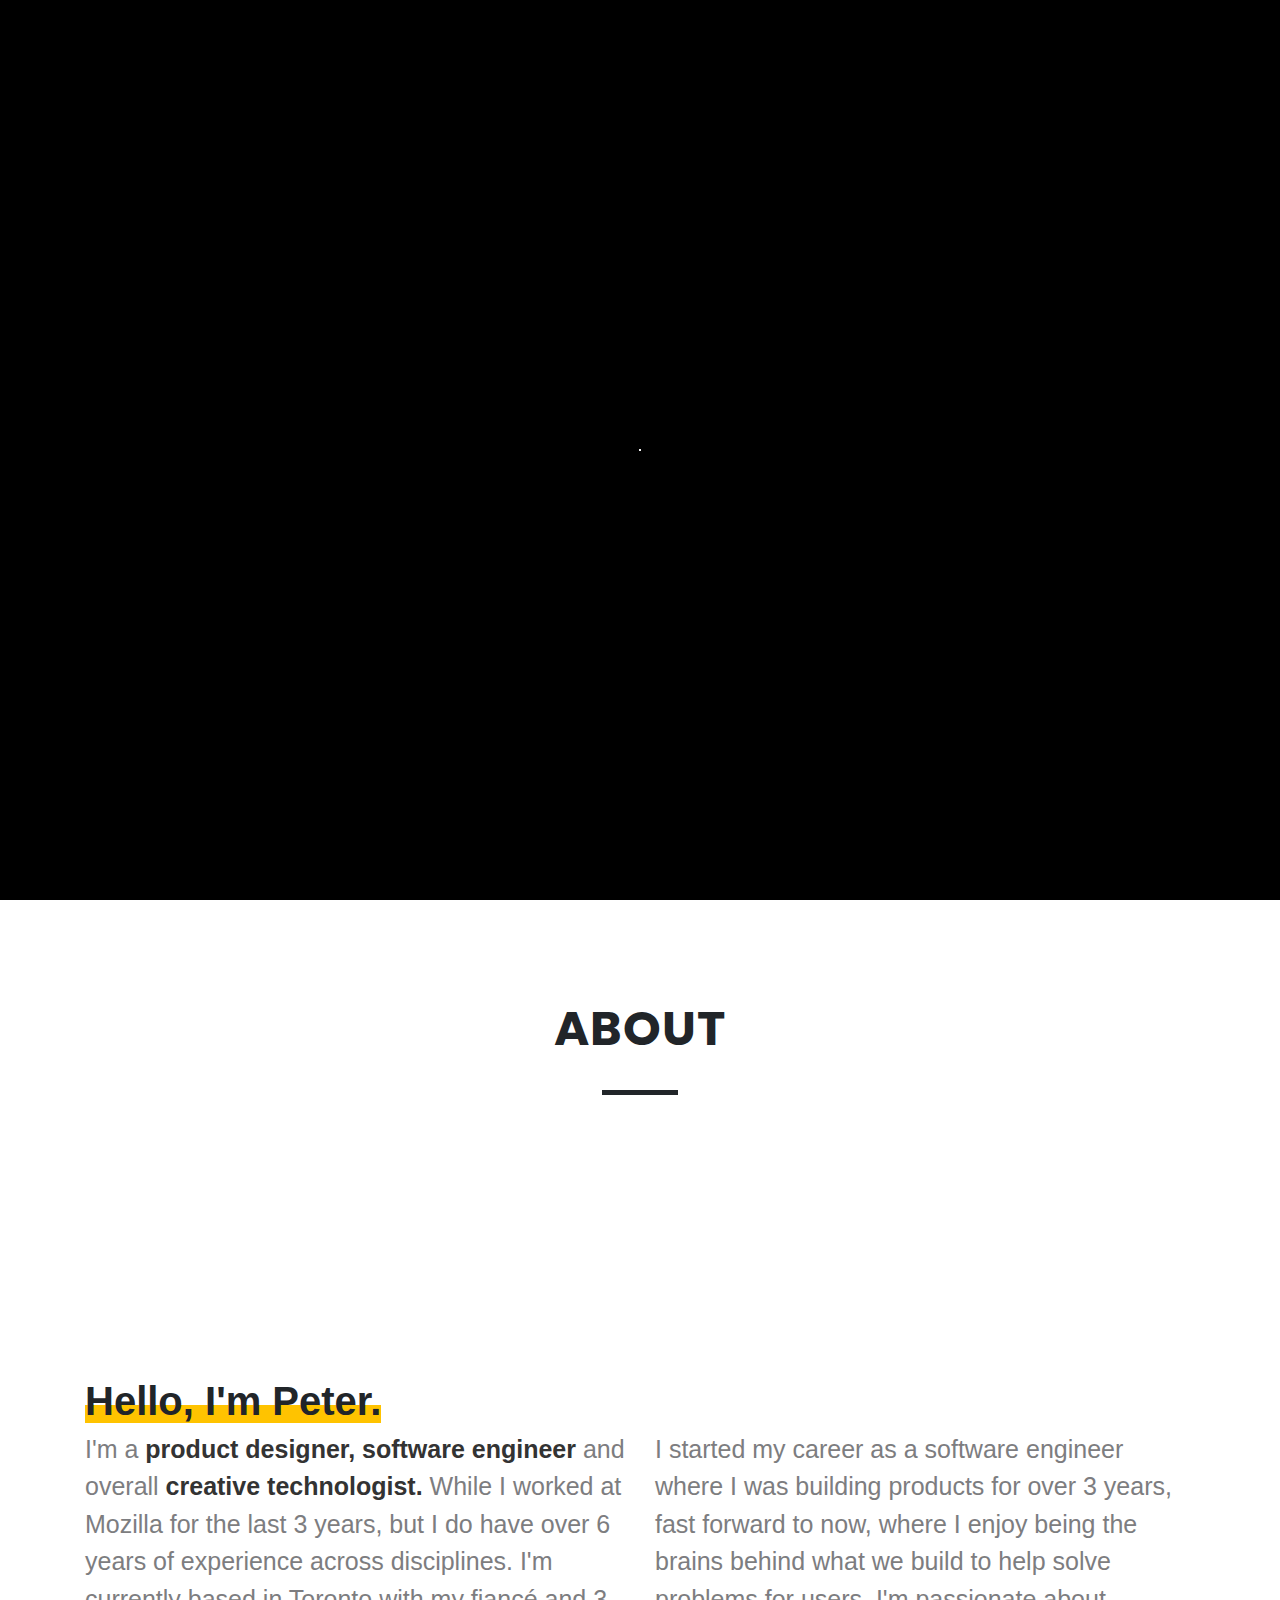
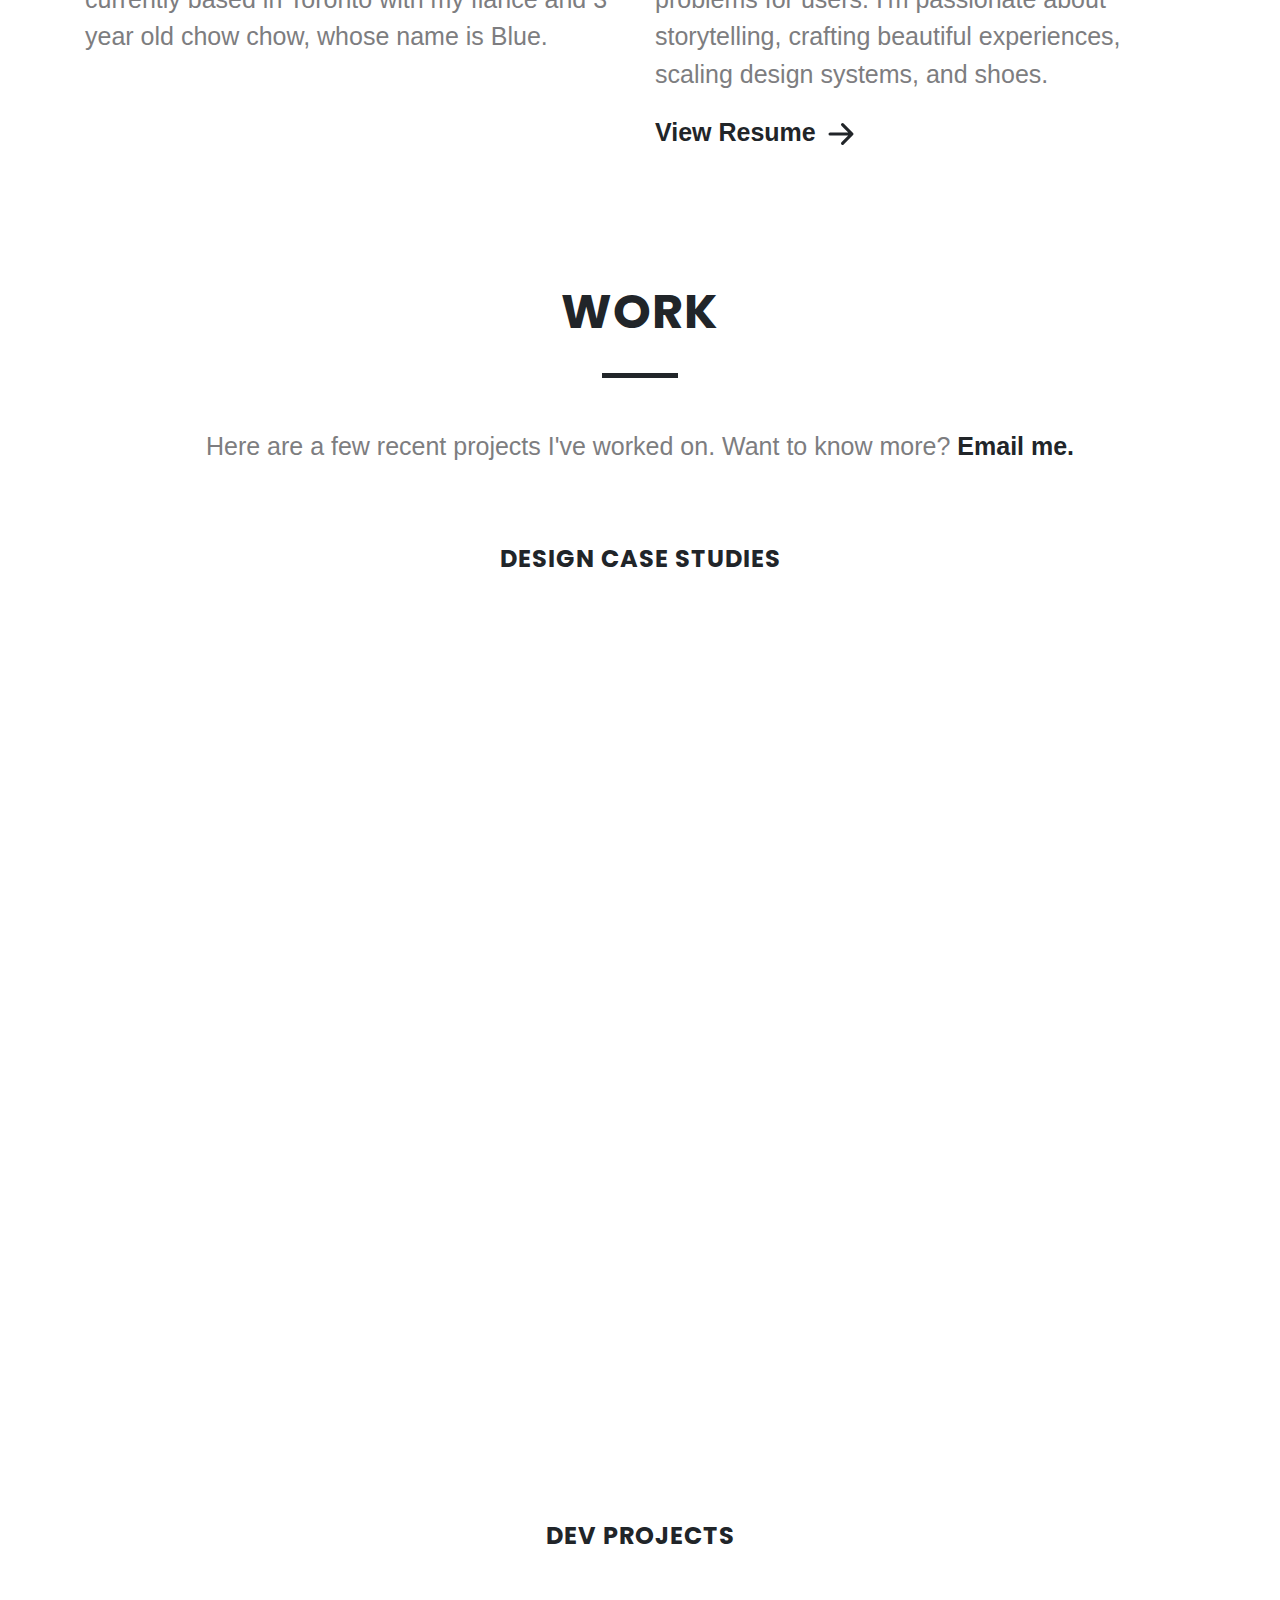
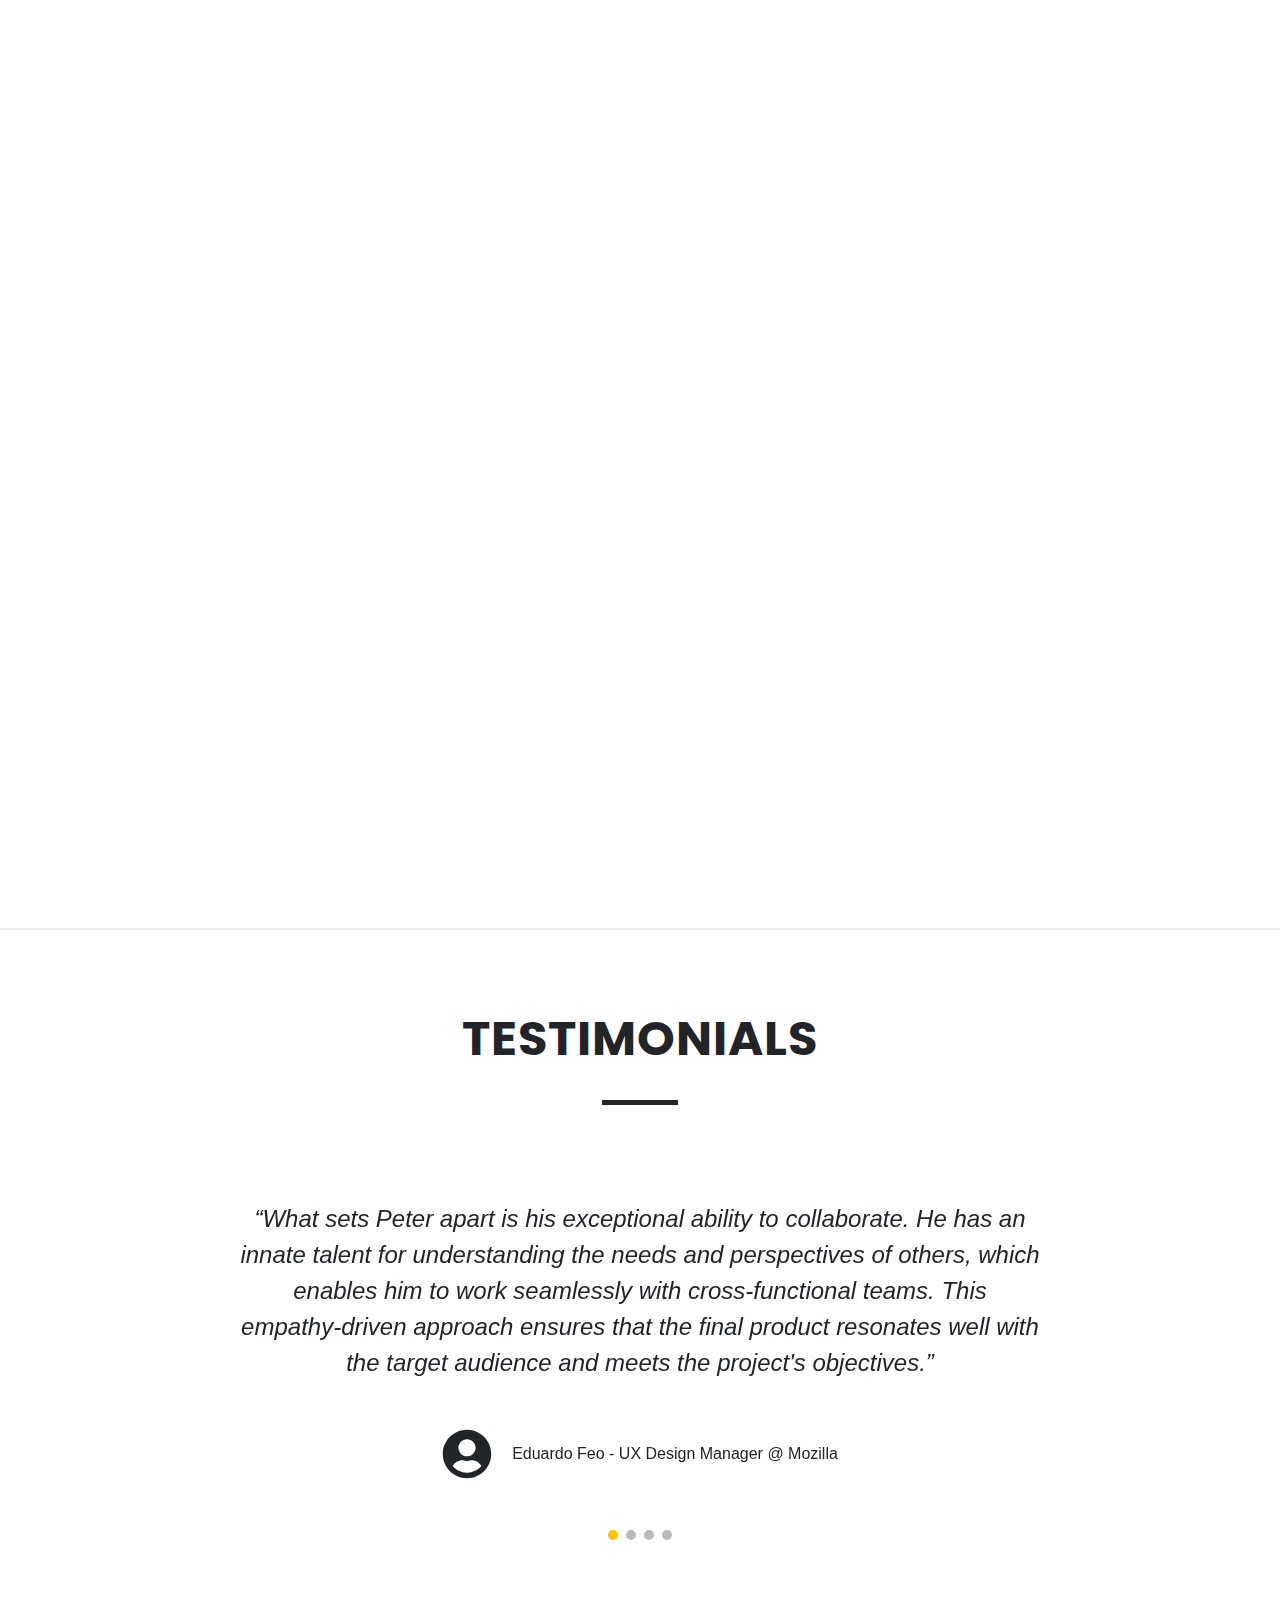
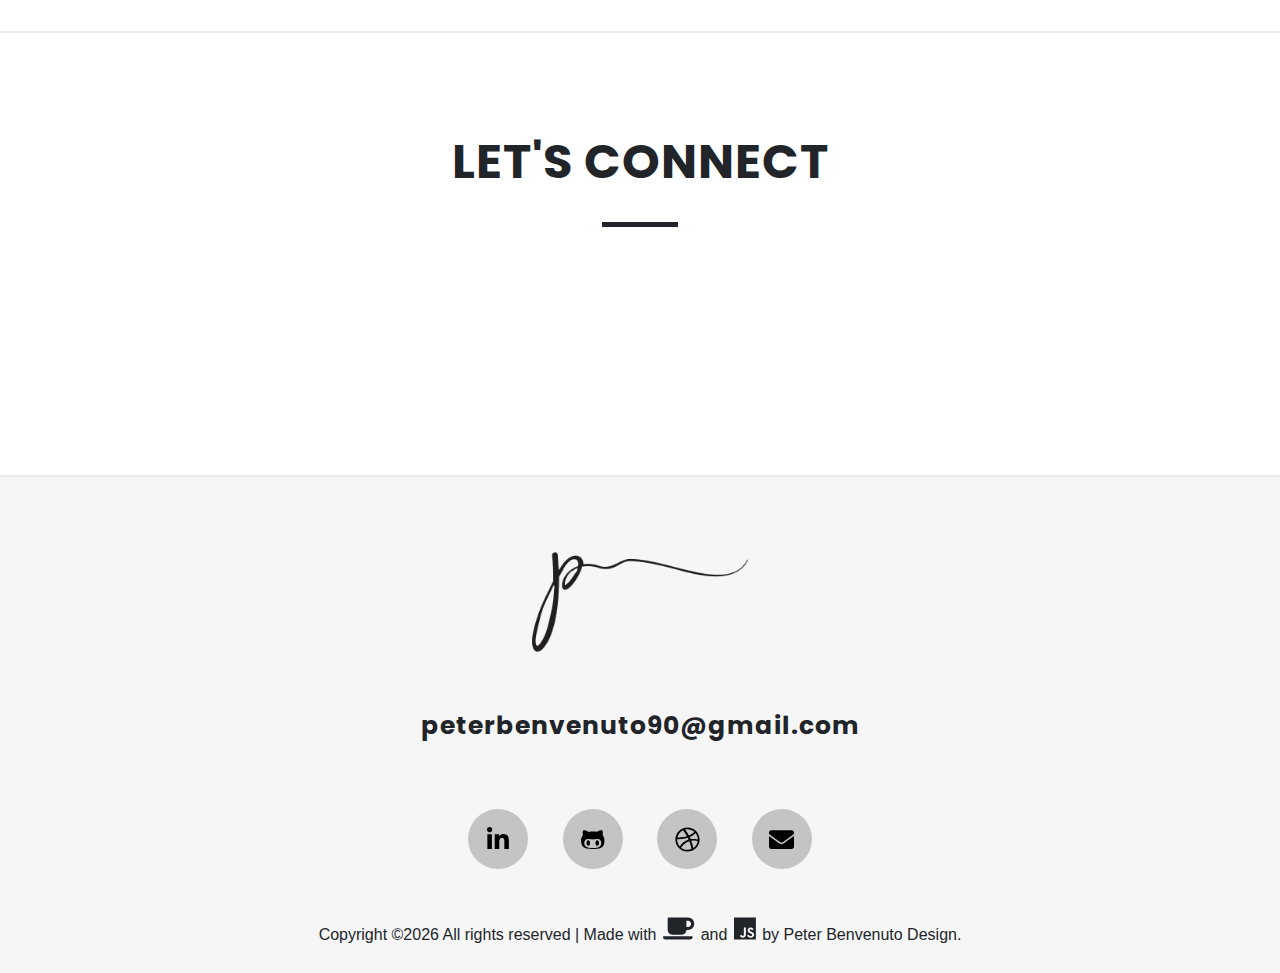
==== index.html @ b4eb8f06 "done" ====
<!DOCTYPE html>
<html lang="en">
	<head>
		<meta charset="UTF-8" />
		<meta name="viewport" content="width=device-width, initial-scale=1.0" />
		<title>Peter Benvenuto</title>
		<link rel="shortcut icon" type="image/png" href="/assets/images/icon-logo.png">
		<link rel="stylesheet" type="text/css" href="/assets/css/index.css" />
		<link rel="stylesheet" type="text/css" href="/assets/css/normalize.css" />
		<link rel="stylesheet" href="/assets/css/animate.min.css" />
		<link rel="stylesheet" href="/assets/css/bootstrap.min.css" />
		<link rel="stylesheet" href="/assets/css/aos.css" />
		<link rel="stylesheet" href="/assets/css/slick.css" />
		<link rel="stylesheet" href="/assets/css/owl.carousel.min.css" />
		<link rel="stylesheet" href="/assets/css/jquery.fancybox.min.css">
		<link href="https://fonts.googleapis.com/css?family=Poppins:300,400,700,900" rel="stylesheet">
		<link href="/assets/css/all.min.css">
	</head>
	<body>

		<div class="site-wrap">
			<header>
				<div
					class="wow fadeInRight"
					data-wow-duration="1s"
					data-wow-delay="2s"
					id="menu"
				>
					<div id="menu-bar" onclick="menuOnClick()">
						<div id="bar1" class="bar"></div>
						<div id="bar2" class="bar"></div>
						<div id="bar3" class="bar"></div>
					</div>
					<nav class="nav" id="nav">
						<ul id="menu-items" class="hidden">
							<li><a class="is-active" href="#main">HOME</a></li>
							<li><a href="#about-section">ABOUT</a></li>
							<li><a href="#work-section">WORK</a></li>
							<li><a href="#testimonials-section">TESTIMONIALS</a></li>
							<li><a href="#contact-section">CONTACT</a></li>
							<li>
								<div class="switch">
									<span class="btn-toggle"></span>
								</div>
							</li>
						</ul>
					</nav>
				</div>

				<div class="menu-bg" id="menu-bg"></div>
				<div class="flex" id="main">
				</div>
				<img
					class="wow fadeInLeft me2"
					data-wow-duration="1s"
					data-wow-delay="2s"
					src="./assets/images/Peter3-min.png"
					alt="portrait"
				/>
			</header>

			<section id="about-section" class="about">
				<h2 class="section-title upper">About</h2>
				<p class="underline">.</p>
				<span class="underline"></span>

				<div class="container">
					<div class="flexbox">
						<div class="icons" data-aos-duration="1000" data-aos-offset="100" data-aos="zoom-in">
							<img src="/assets/images/product-design.svg" alt="design icon" />
							<p class="icon-text">Product Design</p>
						</div>
						<div class="icons" data-aos-duration="1000" data-aos-offset="200" data-aos="zoom-in">
							<img src="/assets/images/user-experience.svg" alt="ux icon" />
							<p class="icon-text">UI Design</p>
						</div>
						<div class="icons" data-aos-duration="1000" data-aos-offset="300" data-aos="zoom-in">
							<img src="/assets/images/prototyping.svg" alt="proto icon" />
							<p class="icon-text">Prototyping</p>
						</div>
						<div class="icons" data-aos-duration="1000" data-aos-offset="400" data-aos="zoom-in">
							<img src="/assets/images/development.svg" alt="dev icon" />
							<p class="icon-text">Development</p>
						</div>
					</div>
				</div>

				<a href="#main" id="scroll" style="display: none;"><span></span></a>

				<div class="container">
					<div class="row">
						<div class="col-lg-6 col-md-12">
							<p class="intro-text"><span class="diff-text">Hello, I'm Peter.</span></br> I'm a <span class="bold">product designer, software engineer</span> and overall <span class="bold">creative technologist.</span> While I worked at Mozilla for the last 3 years, but I do have over 6 years of experience across disciplines. I'm currently based
								in Toronto with my fiancé and 3 year old chow chow, whose name is Blue.</p>
						</div> 
						<div class="col-lg-6 col-md-12">
								<p class="intro-text2">I started my career as a software engineer where I was building products for over 3 years, fast forward to now, where I enjoy being the brains behind what we build to help solve problems for users. I'm passionate about storytelling, crafting beautiful experiences, scaling design systems, and shoes. 
								</p>

								<a class="text-btn" href="/assets/images/Peter_Benvenuto-Resume.pdf" target="_blank">View Resume<svg width="2em" height="2em" viewBox="0 0 16 16" class="bi bi-arrow-right-short" fill="currentColor" xmlns="http://www.w3.org/2000/svg">
									<path fill-rule="evenodd" d="M4 8a.5.5 0 0 1 .5-.5h5.793L8.146 5.354a.5.5 0 1 1 .708-.708l3 3a.5.5 0 0 1 0 .708l-3 3a.5.5 0 0 1-.708-.708L10.293 8.5H4.5A.5.5 0 0 1 4 8z"/>
									</svg>
								</a>
							<br/><br/>
						</div>
					</div>
				</div>
			</section>

			<section id="work-section" class="work">
				<h2 class="section-title upper">Work</h2>
				<p class="underline">.</p>
				<p class="sub-header">Here are a few recent projects I've worked on. Want to know more? <a class="text-btn" href="mailto:peterbenvenuto90@gmail.com" target="_top">Email me.</a></p>
				
				<div>
					<h4 class="work-sub">DESIGN CASE STUDIES</h4>
				</div>
				<div class="container">
					<div class="row">

						<div class="col-lg-6 col-md-6 col-sm-12" data-aos="fade-right" data-aos-offset="100">
							<div class="boxy">
								<img src="/assets/images/moz-teaser-1-min.png">
								<div class="box-content">
									<h3 class="name">Mozilla VPN</h3>
									<span class="post">Case Study: Making Server Selection Easy</span>
									<div class="grid-container">				
										<div class="grid-child">
										<a href="mozilla-server-selection.html" class="solidReveal"><span>Learn More </span></a>
										</div>
									</div>		
								</div>
							</div>
						</div>

						<div class="col-lg-6 col-md-6 col-sm-12" data-aos="fade-left" data-aos-offset="100">
							<div class="boxy">
								<img src="/assets/images/moz-teaser-2-min.png">
								<div class="box-content">
									<h3 class="name">Mozilla VPN</h3>
									<span class="post">Case Study: Improving the Conversion Funnel</span>
									<div class="grid-container">				
										<div class="grid-child">
										<a href="mozilla-conversion-funnel.html" class="solidReveal"><span>Learn More </span></a>
										</div>
									</div>		
								</div>
							</div>
						</div>
						
					</div>

					<div class="row">
						<div class="col-lg-6 col-md-6 col-sm-12" data-aos="fade-right" data-aos-offset="100">
							<div class="boxy">
								<img src="/assets/images/moz-teaser-3-min.png">
								<div class="box-content">
									<h3 class="name">Mozilla</h3>
									<span class="post">Case Study: Nebula Design System</span>
									<div class="grid-container">				
										<div class="grid-child">
										<a href="nebula.html" class="solidReveal"><span>Learn More </span></a>
										</div>
									</div>		
								</div>
							</div>
						</div>
					</div>

				</div>

				<div>
					<h4 class="work-sub upper">Dev Projects</h4>
				</div>
				<div class="container">
					<div class="row">
						<div class="col-lg-6 col-md-6 col-sm-12" data-aos="fade-right" data-aos-offset="100">
							<div class="boxy">
								<img src="/assets/images/apart-mockup.png" alt="mockup">
								<div class="box-content">
									<h3 class="name">Apart Inc.</h3>
									<span class="post">Designed and developed a content marketing website for a client</span>
									<div class="grid-container">									
										<div class="grid-child">
										<a href="https://apart.netlify.app/" target="_blank" class="solidReveal"><span>Live Site </span></a>
										</div>
									</div>
								</div>
							</div>
						</div>
						<div class="col-lg-6 col-md-6 col-sm-12" data-aos="fade-left" data-aos-offset="100">
							<div class="boxy">
								<img src="/assets/images/sweet-demesa.png" alt="mockup">
								<div class="box-content">
									<h3 class="name">Sweet De Mesa</h3>
									<span class="post">Designed and developed a small business website for a client</span>
									<div class="grid-container">				
										<div class="grid-child">
										<a href="https://www.sweetdemesa.com/" target="_blank" class="solidReveal"><span>Live Site </span></a>
										</div>
									</div>								
								</div>
							</div>
						</div>
						<div class="col-lg-6 col-md-6 col-sm-12" data-aos="fade-right" data-aos-offset="200">
							<div class="boxy">
								<img src="/assets/images/joey-portfolio-min.png" alt="mockup">
								<div class="box-content">
									<h3 class="name">Portfolio Site</h3>
									<span class="post">Designed and developed a portfolio website for a client</span>
									<div class="grid-container">				
										<div class="grid-child">
										<a href="https://joseppbenvenuto.netlify.app/" target="_blank" class="solidReveal"><span>Live Site </span></a>
										</div>
									</div>								
								</div>
							</div>
						</div>
					</div>
				</div>

			</section>

			<section id="testimonials-section" class="testimonials" class="parallax-window" data-parallax="scroll" data-image-src="assets/images/marble.png">
				<h2 class="section-title upper">Testimonials</h2>
				<p class="underline">.</p>
				<div class="container">
				<div class="slide-one-item home-slider owl-carousel">
					<div>
						<div class="testimonial">
						
						<blockquote class="mb-5">
							<p>&ldquo;What sets Peter apart is his exceptional ability to collaborate. He has an innate talent for understanding the needs and perspectives of others, which enables him to work seamlessly with cross-functional teams. This empathy-driven approach ensures that the final product resonates well with the target audience and meets the project's objectives.&rdquo;</p>
						</blockquote>
			
						<figure class="mb-4 d-flex align-items-center justify-content-center">
							<div>
								<i class="fas fa-user-circle"></i>
							</div>
							<p>Eduardo Feo - UX Design Manager @ Mozilla</p>
						</figure>
						</div>
					</div>
					<div>
						<div class="testimonial">
			
						<blockquote class="mb-5">
							<p>&ldquo;Peter initiated and led development of Nebula, a style guide that started with the VPN client and grew to include other major Mozilla products. Our team is highly distributed and this style guide accelerated front-end engineering by consolidating design assets and documentation into a single place.&rdquo;</p>
						</blockquote>
						<figure class="mb-4 d-flex align-items-center justify-content-center">
							<div>
								<i class="fas fa-user-circle"></i>
							</div>
							<p>Lesley Norton - Tech Lead @ Mozilla</p>
						</figure>
						
						</div>
					</div>
			
					<div>
						<div class="testimonial">
			
						<blockquote class="mb-5">
							<p>&ldquo;I can speak first hand to Peter's talent and his positive contributions to any organization he is part of. He is a highly skilled designer helping simplify the complex for customers in easy to use and intuitive designs.&rdquo;</p>
						</blockquote>
						<figure class="mb-4 d-flex align-items-center justify-content-center">
							<div>
								<i class="fas fa-user-circle"></i>
							</div>
							<p>Sally Richardson - Director of PM @ Mozilla</p>
						</figure>
			
						
						</div>
					</div>
			
					<div>
						<div class="testimonial">
			
						<blockquote class="mb-5">
							<p>&ldquo;So grateful and always will be on Team Peter. 👏 Your continual drive for the user and self initiative is beyond compare. I learned a lot from you on how to deeply collaborate and support your team. Thanks for always stepping up to tackle anything.&rdquo;</p>
						</blockquote>
						<figure class="mb-4 d-flex align-items-center justify-content-center">
							<div>
								<i class="fas fa-user-circle"></i>
							</div>
							<p>Diana Horn - Design Manager @ Mozilla</p>
						</figure>
			
						</div>
					</div>
			
					</div>
				
			</section>

			<section id="contact-section" class="contact">
				<h2 class="section-title upper">Let's Connect</h2>
				<p class="underline">.</p>

				<div class="wow fadeInUp" data-wow-duration="1s">
					<a data-fancybox data-src="#hidden-content-2" href="javascript:;" class="modal-btn">Say Hello
						<i class="fas fa-envelope-open-text"></i>
					</a>
				</div>
				
				<div style="display: none;" id="hidden-content-2">
					<div class="container">
						<div class="row">
							<div class="col-md-12 col-md-offset-2 m-auto">
								<h2 class="form-title">Contact Me</h2>
								<div class="contact-form">
									<form name="contact" method="POST" data-netlify="true">
										<div class="form-row">
										<div class="form-group col-md-6">
											<label for="name">Name</label>
											<input type="name" name="name" class="form-control" id="name" required>
										</div>
										<div class="form-group col-md-6">
											<label for="email">Email</label>
											<input type="email" name="email" class="form-control" id="email" required>
										</div>
										</div>
										<div class="form-group">
										<label for="inputAddress">Subject</label>
										<input type="subject" name="subject" class="form-control" id="subject" placeholder="" required>
										</div>
										<div class="form-group">
											<label for="message">Message</label>
											<textarea class="form-control" name="message" id="message" rows="10" placeholder="Say hi..." required></textarea>
										</div>
										<button class="form-btn" type="submit">
											<svg version="1.1" class="send-icn" xmlns="http://www.w3.org/2000/svg" xmlns:xlink="http://www.w3.org/1999/xlink" x="0px" y="0px" width="100px" height="36px" viewBox="0 0 100 36" enable-background="new 0 0 100 36" xml:space="preserve">
											<path d="M100,0L100,0 M23.8,7.1L100,0L40.9,36l-4.7-7.5L22,34.8l-4-11L0,30.5L16.4,8.7l5.4,15L23,7L23.8,7.1z M16.8,20.4l-1.5-4.3
										l-5.1,6.7L16.8,20.4z M34.4,25.4l-8.1-13.1L25,29.6L34.4,25.4z M35.2,13.2l8.1,13.1L70,9.9L35.2,13.2z" />
											</svg>
										</button>
									</form>
								</div>
							</div>
						</div>
					</div>
				</div>
			</section>

			<footer id="footer-section" class="footer">
				<img class="logo" src="/assets/images/p-logo.png" alt="logo"> </br>
				
				<a class="text-btn foot" href="mailto:peterbenvenuto90@gmail.com" target="_top">peterbenvenuto90@gmail.com</a>
				  <div class="wrap">
					<a href="https://www.linkedin.com/in/peter-benvenuto/" target="_blank" class="hover-fx"><i class="fab fa-linkedin-in"></i></a>
					<a href="https://github.com/PeterBen90" target="_blank" class="hover-fx"><i class="fab fa-github-alt"></i></a>
					<a href="https://dribbble.com/PeterBen90" target="_blank" class="hover-fx"><i class="fab fa-dribbble"></i></a>
					<a href="mailto:peterbenvenuto90@gmail.com" target="_top" class="hover-fx"><i class="fas fa-envelope"></i></a>
				  </div>

				  <div class="copyright">
					Copyright &copy;<script>document.write(new Date().getFullYear());</script> All rights reserved | Made with <i class="fas fa-coffee"></i> and <i class="fab fa-js"></i> by Peter Benvenuto Design.
				  </div>
				  
			</footer>
		</div>
	
	  

		<script src="/assets/js/jquery-1.12.4.min.js"></script>
		<script src="/assets/js/bootstrap.min.js"></script>
		<script src="/assets/js/wow.min.js"></script>
		<script src="/assets/js/aos.js"></script>
		<script src="/assets/js/slick.min.js"></script>
		<script src="/assets/js/owl.carousel.min.js"></script>
		<script src="/assets/js/parallax.min.js"></script>
		<script src="/assets/js/jquery.fancybox.min.js"></script>
		<script src="/assets/js/all.min.js"></script>

		<script type="text/javascript" src="./assets/js/index.js"></script>
		<script>
			new WOW().init();
		</script>
	</body>
</html>
---- assets/css/index.css ----
* {
	box-sizing: border-box;
}

:root {
	--contrast: #000000;
	--bgColor: #f6f6f6;
	--fontColor: #000000;
}

html,
body {
	padding: 0;
	margin: 0;
	overflow-x: hidden !important;
	transition: background-color 0.5s;
	transition: background-image 0.5s;
}

#main {
	min-height: 100vh; /* Fallback for browsers that do not support Custom Properties */
	min-height: calc(var(--vh, 1vh) * 100);
	/* background-color: var(--bgColor); */
	border-bottom: solid 2px #eaeaea;
	font-family: 'Poppins', sans-serif !important;
	font-weight: 900 !important;
	transition: background-color 0.5s;
	transition: background-image 0.5s;
}

.switch {
	display: flex;
	border-radius: 50px;
	width: 3rem;
	padding: 0.3rem;
	background-color: rgba(255, 255, 255, 0.397);
	transition: background-color 0.2s;
	cursor: pointer;
	z-index: 9999999;
	float: right;
}

.btn-toggle {
	width: 20px;
	height: 20px;
	border-radius: 20px;
	background-color: white;
	transition: transform 0.1s;
}

/* Dark Theme */

.dark-theme #main {
	/* background-color: #ffc300 !important; */
	/* border-bottom: 2px solid #dcdcdc; */
	background-image: url('/assets/images/marble.png') !important;
	background-position: center;
	background-repeat: no-repeat;
	background-size: cover;
	transition: background-image 0.5s;
	transition: background-color 0.5s;
}

.dark-theme footer {
	/* background-color: #ffc300 !important; */
	background-image: url('/assets/images/marble.png') !important;
	background-position: center;
	background-repeat: no-repeat;
	background-size: cover;
	transition: background-image 0.5s;
	transition: background-color 0.5s;
}

.dark-theme .switch {
	background-color: #ffc300;
}

.dark-theme .btn-toggle {
	transform: translateX(17px);
}

.flex {
	display: flex;
	justify-content: center;
	align-items: center;
	font-family: 'Poppins', sans-serif;
	font-weight: 900 !important;
}

.box {
	padding: 0px 10px;
	font-size: 60px;
	font-weight: 900 !important;
	font-family: 'Poppins', sans-serif;
	color: var(--fontColor);
}

.animate-slideup {
	margin-right: 16px;
	transform: translateY(200px) rotate(15deg);
	-webkit-transform: translateY(200px) rotate(15deg);
	-moz-transform: translateY(200px) rotate(15deg);
	animation: slideup 1000ms cubic-bezier(0.65, 0, 0.35, 1) 1 forwards;
	transform-origin: top center;
	font-family: 'Poppins', sans-serif !important;
	font-weight: bold;
}

@keyframes slideup {
	0% {
		transform: translateY(200px) rotate(20deg);
		-webkit-transform: translateY(200px) rotate(20deg);
		-moz-transform: translateY(200px) rotate(20deg);
	}
	100% {
		transform: translateY(0px) rotate(0deg);
		-webkit-transform: translateY(0px) rotate(0deg);
		-moz-transform: translateY(0px) rotate(0deg);
	}
}

.fs {
	height: 12px;
	width: 12px;
	background-color: #ffc300;
	margin-left: -16px;
	margin-top: 28px;
	opacity: 0;
	animation: rotate-fs 1800ms cubic-bezier(0.5, 1, 0.89, 1) forwards;
	transform-origin: center;
}

@keyframes rotate-fs {
	0% {
		transform: rotate(0deg) scale(0);
		-webkit-transform: rotate(0deg) scale(0);
		-moz-transform: rotate(0deg) scale(0);
		opacity: 0;
	}
	30% {
		opacity: 1;
		transform: rotate(0deg) scale(1);
		-webkit-transform: rotate(0deg) scale(1);
		-moz-transform: rotate(0deg) scale(1);
	}
	100% {
		transform: rotate(720deg);
		-webkit-transform: rotate(720deg);
		-moz-transform: rotate(720deg);
		opacity: 1;
	}
}

.curtain {
	position: fixed;
	background-color: var(--contrast);
	width: 100vw;
	min-height: 100vh;
	top: 0px;
	left: 0px;
}

.progressBar {
	height: 2px;
	width: 2px;
	background-color: var(--bgColor);
}

.progressGrow-animation {
	animation: grow 2000ms cubic-bezier(0.65, 0, 0.35, 1) 1 forwards;
}

@keyframes grow {
	0% {
		width: 0px;
	}
	50% {
		width: calc(100vw);
		height: 2px;
	}
	100% {
		width: calc(100vw);
		height: calc(100vh);
	}
}

@media (max-width: 800px) {
	.flex {
		flex-wrap: wrap;
	}
	.animate {
		margin-right: 4px;
	}
	.fs {
		height: 12px;
		width: 12px;
		margin-top: 30px;
	}
}

@media (max-width: 520px) {
	.box {
		font-size: 40px;
	}
	.main {
		border: 5px solid #fc3c3c;
	}
	.animate-slideup {
		margin-right: 6px;
	}
	.fs {
		height: 8px;
		width: 8px;
		margin-left: -4px;
		margin-top: 20px;
	}
}

/* Menu */

body {
	background-color: #ffffff;
}

#menu {
	z-index: 5;
}

#menu-bar {
	width: 45px;
	height: 40px;
	margin: 30px 20px 0 115px;
	cursor: pointer;
}

.bar {
	height: 5px;
	width: 100%;
	background-color: #000000;
	display: block;
	border-radius: 5px;
	transition: 0.3s ease;
}

#bar1 {
	transform: translateY(-4px);
}

#bar3 {
	transform: translateY(4px);
}

.nav {
	transition: 0.3s ease;
	display: none;
}

.nav li {
	list-style: none;
	padding: 10px 0;
	text-align: right;
}

.nav li a {
	color: white;
	font-size: 16px;
	text-decoration: none;
	font-family: 'Poppins';
}

.nav li a:hover {
	color: #ffc300;
	transition: all 0.8s;
}

.is-active {
	color: #ffc300 !important;
	transition: all 0.8s;
}

.menu-bg,
#menu {
	top: 0;
	right: 0;
	position: fixed;
}

.menu-bg {
	z-index: 1;
	width: 0;
	height: 0;
	margin: 30px 0 20px 20px;
	background: radial-gradient(circle, rgba(0, 0, 0, 0.9), rgba(0, 0, 0, 0.9));
	border-radius: 50%;
	transition: 0.3s ease;
	transform: translate(60%, -26%);
	-webkit-transform: translate(60%, -26%);
	-moz-transform: translate(60%, -26%);
	box-shadow: 0 8px 12px 0 rgba(0, 0, 0, 0.4), 0 6px 20px 0 rgba(0, 0, 0, 0.4);
}

.change {
	display: block;
}

.change .bar {
	background-color: white;
}

.change #bar1 {
	transform: translateY(4px) rotateZ(-45deg);
}

.change #bar2 {
	opacity: 0;
}

.change #bar3 {
	transform: translateY(-6px) rotateZ(45deg);
}

.change-bg {
	width: 520px;
	height: 460px;
	transform: translate(60%, -26%);
	-webkit-transform: translate(60%, -26%);
	-moz-transform: translate(60%, -26%);
}

/* Additional Styles */

.logo {
	height: 90px;
	margin-bottom: -80px;
	width: auto;
	position: relative;
	bottom: 5px;
}

.about {
	text-align: center;
	height: 100%;
	width: 100%;
	margin-top: 100px;
}

.work,
.contact,
.testimonials,
.contact2 {
	text-align: center;
	height: 100%;
	width: 100%;
	margin-top: 100px;
	margin-bottom: 100px;
}

.testimonials {
	/* background-image: url("/assets/images/bg2-img.png");
	background-position: center;
	background-repeat: no-repeat;
	background-size: cover; */
	padding-top: 80px;
	padding-bottom: 80px;
	border-top: solid 2px #eaeaea;
	border-bottom: solid 2px #eaeaea;
}

.me2 {
	width: 500px;
	height: auto;
	position: absolute;
	bottom: 2px;
}

.curtain {
	z-index: 100000000;
}

.animate-slideup {
	z-index: 3;
}

.hidden {
	display: none;
}

.form-btn {
	float: right;
}

.section-title {
	font-weight: bold;
	font-size: 3rem;
	letter-spacing: 1px;
	font-family: 'Poppins', sans-serif !important;
	font-weight: 700 !important;
}

.flexbox {
	display: flex;
	margin-top: 50px;
	margin-bottom: 30px;
	text-align: center;
}

.flexbox div {
	flex: 1;
	margin: 8px;
}

.flexbox div img {
	width: 100%;
	height: 100px;
	width: auto;
}

.icon-text {
	font-weight: 600;
	letter-spacing: 2px;
}

.container {
	text-align: left;
}

.diff-text {
	font-weight: bold;
	font-size: 40px;
	background: linear-gradient(to top, #ffc300 40%, transparent 40%);
	color: #212529;
}

.intro-text,
.intro-text2 {
	font-size: 25px;
}

.intro-text2 {
	margin-top: 60px;
	color: #7d7d80;
}

.intro-text {
	color: #7d7d80;
}

.footer h3 {
	text-align: center;
	height: 30vh;
}

.text-btn {
	font-size: 25px;
	font-weight: bold;
	text-decoration: none;
	color: rgb(33, 37, 41);
	background-image: linear-gradient(to top, #ffc300 40%, transparent 40%);
	background-repeat: no-repeat;
	background-size: 0 100%;
	transition: background-size 0.4s ease;
}

.text-btn:hover {
	background-size: 100% 100%;
	color: #000000;
	text-decoration: none;
}

.sub-header {
	font-size: 25px;
	margin-top: 50px;
	margin-bottom: 50px;
	margin-left: 20px;
	margin-right: 20px;
	color: #7d7d80;
}

.resume {
	float: right;
}

/* effects */

.boxy:before {
	content: '';
	position: absolute;
	top: 0;
	left: 0;
	width: 100%;
	height: 100%;
	background-color: rgba(0, 0, 0, 0.9);
	opacity: 0;
	transition: all 0.5s ease 0s;
}
.boxy:hover:before {
	opacity: 1;
}
.boxy {
	text-align: center;
	position: relative;
	overflow: hidden;
	color: #fff;
	margin-top: 30px;
	border-radius: 4px;
}
.boxy:after {
	content: '';
	position: absolute;
	height: 100%;
	width: 100%;
	left: 170%;
	top: 0;
	transform: skewX(45deg);
	transition: all 1s ease 0s;
	background-color: rgba(255, 255, 255, 0.3);
	z-index: 1;
}
.boxy:hover:after {
	left: -170%;
	top: 0;
}
.boxy img {
	width: 100%;
	height: auto;
}
.boxy .box-content {
	position: absolute;
	bottom: -100%;
	left: 0;
	width: 100%;
	transition: all 0.5s ease 0s;
}
.boxy:hover .box-content {
	bottom: 35%;
}
.boxy .box-content .name {
	font-size: 22px;
	font-weight: 700;
	margin: 0 0 10px;
	display: block;
	text-transform: uppercase;
	letter-spacing: 1px;
}
.boxy .box-content .post {
	display: block;
	font-size: 20px;
	font-weight: 400;
	margin-bottom: 25px;
	margin-left: 20px;
	margin-right: 20px;
}

.work-sub {
	margin-top: 80px;
	letter-spacing: 1px;
	font-family: 'Poppins', sans-serif !important;
	font-weight: 700 !important;
}

/* Button Hover */

.grid-container {
	display: grid;
}

.grid-child a {
	font-size: 18px;
	padding: 10px 20px 10px 20px;
}

.solidReveal {
	border: 2px solid #ffc300;
	background-color: #ffc300;
	color: black !important;
	border-radius: 4px;
}

.solidReveal span {
	cursor: pointer;
	display: inline-block;
	position: relative;
	transition: 0.5s;
}

.solidReveal span:after {
	content: '\21E8';
	position: absolute;
	opacity: 0;
	top: 0;
	right: -20px;
	transition: 0.5s;
}

.solidReveal:hover span {
	padding-right: 25px;
}

.solidReveal:hover span:after {
	opacity: 1;
	right: 0;
}

.underline {
	border-bottom: 5px solid rgb(33, 37, 41);
	color: white;
	margin-left: 47%;
	margin-right: 47%;
}

.testimonial {
	max-width: 800px;
	margin: 0 auto !important;
	text-align: center;
	margin-top: 80px !important;
}
.testimonial blockquote {
	font-size: 1.5rem;
	font-style: italic;
}
.testimonial figure img {
	max-width: 100px;
	margin: 0 auto;
	border-radius: 50%;
}

.testimonial-wrap .owl-nav {
	display: none;
}

.slide-one-item .owl-dots {
	text-align: center;
}
.slide-one-item .owl-dots .owl-dot {
	display: inline-block;
	margin: 4px;
}
.slide-one-item .owl-dots .owl-dot span {
	display: inline-block;
	width: 10px;
	height: 10px;
	border-radius: 50%;
	background: #888888;
}
.slide-one-item .owl-dots .owl-dot.active span {
	background: #ffc300;
}

.fa-user-circle {
	font-size: 50px;
	margin-right: 20px;
	margin-bottom: 15px;
}

.send-icn {
	fill: black;
	margin-top: 30px;
}

.send-icn:hover {
	fill: #333;
	cursor: pointer;
	transition: all 0.4s ease;
}

button {
	background: none;
	border: none;
	outline: none;
	margin: 2vmax;
	outline: 0 !important;
}

button:focus {
	outline: 0 !important;
}

button:hover small {
	opacity: 1;
}

small {
	display: block;
	opacity: 0;
}

.form-control {
	border-radius: 4px !important;
	border: 3px solid black !important;
}

.form-control:focus {
	border-color: #ffc300 !important;
	box-shadow: 0 5px 5px 0 rgba(233, 240, 243, 0.5), 0 0 0 1px #e6ecf8 !important;
}

.contact-form {
	margin-top: 60px;
}

/* Media Queries */

@media (max-width: 520px) {
	.work-sub {
		font-size: 1.3rem !important;
	}

	.sub-header {
		text-align: left;
	}

	.change-bg {
		width: 450px;
		height: 420px;
	}

	.nav li a {
		font-size: 15px;
	}

	.logo {
		height: 150px !important;
	}

	.me2 {
		width: 300px !important;
		height: auto;
	}

	#menu-bar {
		height: 30px;
		width: 35px;
	}

	.section-title {
		font-size: 2rem !important;
	}

	.about {
		margin-top: 80px !important;
	}

	.flexbox div img {
		width: 100%;
		height: 50px !important;
		width: auto;
	}

	.icon-text {
		font-weight: 600;
		letter-spacing: 2px;
		font-size: 10px;
	}

	.flexbox {
		margin-top: 25px !important;
		margin-bottom: 10px !important;
	}

	.intro-text,
	.intro-text2 {
		font-size: 20px !important;
	}

	.intro-text2 {
		margin-top: 0 !important;
	}

	.diff-text {
		font-size: 30px !important;
	}

	.about {
		margin-top: 100px !important;
	}

	.sub-header {
		font-size: 20px !important;
	}

	.text-btn {
		font-size: 20px !important;
	}

	.underline {
		margin-left: 41% !important;
		margin-right: 41% !important;
	}

	.testimonial blockquote {
		font-size: 18px !important;
	}

	.contact-form {
		margin-top: 20px !important;
	}
	.foot {
		font-family: 'Poppins', sans-serif !important;
		letter-spacing: 1px;
		font-size: 18px !important;
		font-weight: 700 !important;
	}

	footer {
		padding-bottom: 10% !important;
	}

	.hover-fx {
		font-size: 20px !important;
		width: 50px !important;
		height: 50px !important;
		line-height: 52px !important;
	}

	.wrap {
		margin-top: 30px !important;
	}

	.copyright {
		margin-top: 20px !important;
		font-size: 12px !important;
		padding-left: 20px !important;
		padding-right: 20px !important;
	}

	.fa-coffee,
	.fa-js {
		font-size: 20px !important;
	}

	.fa-chevron-up {
		display: none !important;
	}

	.boxy:hover .box-content {
		bottom: 30% !important;
	}

	.logo {
		height: 80px !important;
		width: auto !important;
	}
}

@media (max-width: 768px) {
	.nav li a {
		font-size: 15px;
	}

	.sub-header {
		text-align: left;
	}

	#menu-bar {
		height: 30px;
		width: 35px;
	}

	.flexbox {
		margin-top: 25px !important;
	}

	.underline {
		margin-left: 41% !important;
		margin-right: 41% !important;
	}

	.fa-chevron-up {
		display: none !important;
	}
}

footer {
	background: #f6f6f6;
	padding-bottom: 2%;
	width: 100%;
	height: 100%;
	border-top: solid 2px #eaeaea;
	text-align: center;
	transition: background-color 0.2s;
}

.foot {
	font-family: 'Poppins', sans-serif !important;
	letter-spacing: 1px;
	font-size: 25px;
	font-weight: 700 !important;
}

.hover-fx {
	font-size: 25px;
	display: inline-block;
	cursor: pointer;
	margin: 15px;
	width: 60px;
	height: 60px;
	line-height: 62px;
	border-radius: 50%;
	text-align: center;
	position: relative;
	color: #000;
	background-color: rgba(0, 0, 0, 0.2);
	transition: 300ms;
}

.hover-fx:after {
	pointer-events: none;
	position: absolute;
	width: 100%;
	height: 100%;
	border-radius: 50%;
	content: '';
	box-sizing: content-box;
	box-shadow: 0 0 0 3px #000;
	top: 0;
	left: 0;
	opacity: 0;
	transition: 300ms;
}

.hover-fx:hover {
	background-color: #000;
	color: #fff !important;
}

.hover-fx:hover:after {
	opacity: 1;
	transform: scale(1.15);
}

.wrap {
	margin-top: 50px;
}

.fa-coffee,
.fa-js {
	font-size: 25px;
	margin: 2px;
}

.copyright {
	margin-top: 30px;
}

.fa-chevron-up {
	float: right;
	position: relative;
	margin-right: 5%;
	bottom: 60px;
	font-size: 50px;
	color: black;
	font-size: 30px;
	border: 5px solid #000;
	padding: 10px;
}

@keyframes bounce {
	0%,
	100%,
	20%,
	50%,
	80% {
		-webkit-transform: translateY(0);
		-ms-transform: translateY(0);
		transform: translateY(0);
	}
	40% {
		-webkit-transform: translateY(-30px);
		-ms-transform: translateY(-30px);
		transform: translateY(-30px);
	}
	60% {
		-webkit-transform: translateY(-15px);
		-ms-transform: translateY(-15px);
		transform: translateY(-15px);
	}
}
.fa-chevron-up {
	-webkit-animation-duration: 1s;
	animation-duration: 1s;
	-webkit-animation-fill-mode: both;
	animation-fill-mode: both;
	-webkit-animation-timing-function: ease-in-out;
	animation-timing-function: ease-in-out;
	animation-iteration-count: infinite;
	-webkit-animation-iteration-count: infinite;
}

.fa-chevron-up:hover {
	cursor: pointer;
	animation-name: bounce;
	-moz-animation-name: bounce;
}

/* -------------------------- ZENFIT STYLES ------------------------------ */

.logo {
	height: 100px;
	width: auto;
	margin-bottom: 50px;
	margin-top: 80px;
}

.back-btn {
	font-size: 20px !important;
	font-weight: 500;
	cursor: pointer;
	/* background-color: #111; */
	color: #000;
	padding: 10px 15px !important;
	position: relative;
	top: -75px;
	margin-left: 15px;
	border: 5px solid #000;
	transition: all 0.5s;
}

.back-btn:hover {
	background-color: #000;
	transition: all 0.5s;
	text-decoration: none;
	color: #fff;
}

.fa-arrow-left {
	margin-right: 8px;
}

/* Zenfit Menu */

#menu2 {
	z-index: 5;
}

#menu-bar2 {
	width: 45px;
	height: 40px;
	margin: 30px 20px 0 80px;
	cursor: pointer;
}

.bar {
	height: 5px;
	width: 100%;
	background-color: #000000;
	display: block;
	border-radius: 5px;
	transition: 0.3s ease;
}

#bar1 {
	transform: translateY(-4px);
}

#bar3 {
	transform: translateY(4px);
}

.nav {
	transition: 0.3s ease;
	display: none;
}

.nav li {
	list-style: none;
	padding: 10px 0;
	text-align: right;
}

.nav li a {
	color: white;
	font-size: 16px;
	text-decoration: none;
}

.nav li a:hover {
	color: #ffc300;
	transition: all 0.8s;
}

.is-active2 {
	color: #ffc300 !important;
	transition: all 0.8s;
}

.menu-bg,
#menu2 {
	top: 0;
	right: 0;
	position: fixed;
}

.menu-bg {
	z-index: 2;
	width: 0;
	height: 0;
	margin: 30px 0 20px 20px;
	background: radial-gradient(circle, rgba(0, 0, 0, 0.9), rgba(0, 0, 0, 0.9));
	border-radius: 50%;
	transition: 0.3s ease;
	transform: translate(60%, -26%);
	-webkit-transform: translate(60%, -26%);
	-moz-transform: translate(60%, -26%);
	box-shadow: 0 8px 12px 0 rgba(0, 0, 0, 0.4), 0 6px 20px 0 rgba(0, 0, 0, 0.4);
}

.change {
	display: block;
}

.change .bar {
	background-color: white;
}

.change #bar1 {
	transform: translateY(4px) rotateZ(-45deg);
}

.change #bar2 {
	opacity: 0;
}

.change #bar3 {
	transform: translateY(-6px) rotateZ(45deg);
}

.change-bg {
	width: 520px;
	height: 460px;
	transform: translate(60%, -26%);
	-webkit-transform: translate(60%, -26%);
	-moz-transform: translate(60%, -26%);
}

.zenfit-logo {
	width: 400px;
	height: auto;
	margin-top: 10%;
}

#home-section {
	height: 100%;
	width: 100%;
	margin-top: 100px;
	margin-bottom: 100px;
}

.zenfit-sub {
	margin-top: 30px;
}

.proto-btn {
	font-size: 20px !important;
	cursor: pointer;
	background-color: #397a8e;
	color: white !important;
	padding: 15px 20px !important;
	border: none;
	border-radius: 2px;
	position: relative;
	top: 30px;
	box-shadow: 0 5px 5px 0 rgba(233, 240, 243, 0.5), 0 0 0 1px #e6ecf8;
	transition: all 0.5s;
}

.proto-btn:hover {
	background-color: #29515e;
	transition: all 0.5s;
	text-decoration: none;
}

.mock {
	height: 560px;
	width: auto;
}

.discover,
.design,
.define,
.develop,
.deliver {
	text-align: center;
	height: 100%;
	width: 100%;
	margin-top: 100px;
	margin-bottom: 100px;
}

.design-process {
	width: 100%;
	height: auto;
}

.typography-image {
	width: 100%;
	height: auto;
}

.zoom {
	width: auto;
}

@media (max-width: 520px) {
	.zenfit-logo {
		width: 60% !important;
		height: auto;
		margin-top: 30% !important;
	}

	.mock {
		height: auto;
		margin-top: 100px;
	}

	#home-section {
		margin-top: 0;
		margin-bottom: 100px;
	}

	.contact .underline {
		margin-bottom: 20% !important;
	}

	.modal-btn,
	.modal-btn2 {
		font-size: 25px !important;
	}

	.form-title {
		margin-bottom: 10px !important;
	}

	.text-style1,
	.text-style2 {
		margin-bottom: -50px;
	}

	.zenfit-sub {
		font-size: 22px;
	}

	#discover-section {
		margin-top: 0 !important;
	}

	.market-research {
		margin-top: 100px !important;
	}

	.comp-image {
		margin-top: 50px !important;
	}

	.insights {
		margin-top: 80px !important;
	}

	.secondary {
		font-size: 1.3rem !important;
	}

	.icon-container,
	.define {
		margin-top: 80px !important;
	}

	.persona {
		margin-top: 80px !important;
	}

	.back-btn {
		position: relative;
		top: 25px !important;
	}

	.user-stories {
		margin-top: 50px !important;
	}

	.flow-text {
		margin-top: 80px !important;
	}

	.tiles {
		margin-top: 30px;
	}

	.colour-block {
		padding: 0 !important;
		margin-top: 50px !important;
		margin-bottom: 50px !important;
	}

	.colours {
		margin-top: 80px !important;
	}

	.logo-dev {
		padding: 0 !important;
		margin-top: 0 !important;
	}

	.wordmark {
		margin-top: 100px !important;
	}

	.colour-inject {
		padding: 0 !important;
		margin-top: 50px !important;
	}

	.inject {
		margin-top: 50px !important;
	}

	.try {
		margin-top: 100px !important;
	}

	.icon-sub {
		padding: 30px 0 0 0 !important;
	}

	.typography-image {
		margin-top: 80px !important;
	}

	.persona-image,
	.stories {
		margin-top: 50px !important;
	}

	.box-color > .square {
		font-size: 1rem !important;
		padding-left: 5px !important;
		padding-top: 18px !important;
	}
	.box-color > .square2 {
		font-size: 0.7rem !important;
		padding-left: 5px !important;
	}

	.box-color > img {
		height: calc(100% - 12vh) !important;
	}

	.process-text {
		margin-top: 50px !important;
	}

	.containers {
		height: 40vh !important;
	}
}

@media (max-width: 768px) {
	.mock {
		height: auto;
		width: 100%;
		margin-top: 100px;
	}

	.zenfit-logo {
		width: 100%;
		height: auto;
		margin-top: 50%;
	}
	.zenfit-sub {
		font-size: 22px;
	}

	.market-research {
		margin-top: 100px !important;
	}

	.comp-image {
		margin-top: 50px !important;
	}

	.tiles {
		margin-top: 30px;
	}

	.logo-dev {
		padding: 0 !important;
		margin-top: 0 !important;
	}

	.wordmark {
		margin-top: 100px !important;
	}

	.colour-block {
		padding: 0 !important;
		margin-top: 50px !important;
		margin-bottom: 50px !important;
	}

	.colour-inject {
		padding: 0 !important;
		margin-top: 50px !important;
	}

	.inject {
		margin-top: 50px !important;
	}

	.try {
		margin-top: 100px !important;
	}

	.icon-sub {
		padding: 30px 0 0 0 !important;
	}

	.typography-image {
		margin-top: 80px !important;
	}

	.persona-image,
	.stories {
		margin-top: 50px !important;
	}
}

/* Modal Box */

#hidden-content-2 {
	/* Custom styling */
	max-width: 550px;
	padding: 10px 30px 30px 30px;

	/* Custom transition - fade from top*/
	opacity: 0;
	transform: translateY(-50px);
	transition: all 0.3s;
}

#hidden-content-3 {
	/* Custom styling */
	max-width: 550px;
	padding: 10px 30px 30px 30px;

	/* Custom transition - fade from top*/
	opacity: 0;
	transform: translateY(-50px);
	transition: all 0.3s;
}

.fancybox-slide--complete #hidden-content-2 {
	opacity: 1;
	transform: translateY(0);
}

.fancybox-slide--complete #hidden-content-3 {
	opacity: 1;
	transform: translateY(0);
}

.contact .underline {
	margin-bottom: 8%;
}

.modal-btn {
	border: 5px solid #000;
	padding: 15px 30px 15px 30px;
	font-size: 30px;
	color: #000;
	transition: all 0.5s;
	border-radius: 4px;
	font-weight: 600;
}

.modal-btn:hover {
	color: #fff;
	background-color: #000;
	transition: all 0.5s;
	text-decoration: none;
}

.form-title {
	padding-top: 30px;
	margin-bottom: -20px;
	font-weight: bold;
}

.fa-envelope-open-text {
	margin-left: 8px;
}

.items {
	font-weight: bold;
}

.intro-text3 {
	font-size: 20px;
	color: #7d7d80;
	font-family: 'Helvetica Neue', sans-serif !important;
}

.text-style1 {
	font-size: 15px;
	color: #7d7d80;
	font-family: 'Helvetica Neue', sans-serif !important;
	font-weight: 500;
}

.text-style2 {
	font-size: 15px;
	color: #333;
	font-family: 'Uber Move Text', 'Helvetica Neue' !important;
	font-weight: 500;
}

.list-item {
	color: #7d7d80;
}

.process-text {
	margin-top: 100px;
}

#discover-section,
#process-section,
#define-section,
#develop-section,
#deliver-section {
	margin-top: 200px;
}

.prompt {
	text-align: center;
	font-size: 10px;
	margin-top: 5px;
}

.details {
	text-align: center;
	margin-top: 100px;
}

.moz-details {
	text-align: center;
	margin-top: 100px;
}

.details h5 {
	font-family: 'Poppins', sans-serif !important;
	font-weight: bold !important;
}

.moz-details h5 {
	font-family: 'Uber Move Text', 'Helvetica Neue' !important;
	font-weight: bold !important;
}

.upper {
	text-transform: uppercase;
}

.bold {
	font-weight: bold;
	color: #333;
}

.secondary {
	margin-bottom: 20px;
	font-weight: 600;
	font-family: 'Poppins', sans-serif !important;
}

.secondary-research {
	margin-top: 100px;
}

.list2 {
	margin-bottom: 30px;
}

.c-no {
	height: 150px;
	margin-top: 50px;
}

.counter-Txt {
	text-align: center;
	font-size: 20px;
	font-weight: bold;
	text-transform: uppercase;
	margin-top: 20px;
	color: #7d7d80;
}
.counter-Txt span {
	display: block;
	font-size: 36px;
	color: #000;
}
@media (min-width: 320px) and (max-width: 767px) {
	.c-no {
		height: 100%;
	}
	.counter-Txt {
		margin-top: 35px;
	}
	.margin-bot-35 {
		margin-bottom: 35px;
	}
}

.hmw {
	margin-top: 100px;
	text-align: center;
	font-weight: 600;
}

.fa-arrow-down {
	font-size: 50px;
	margin-top: 100px;
	-moz-animation: pulse 1.3s infinite;
	-webkit-animation: pulse 1.3s infinite;
	animation: bounce 3s infinite;
}

.bouncing {
	-moz-animation: pulse 1.3s infinite;
	-webkit-animation: pulse 1.3s infinite;
	animation: bounce 3s infinite;
}

.bouncing:hover {
	animation-play-state: paused;
}

@keyframes bounce {
	0%,
	20%,
	50%,
	80%,
	100% {
		transform: translateY(0);
	}
	20% {
		transform: translateY(5px);
	}
	60% {
		transform: translateY(5px);
	}
}

.market-research,
.persona {
	margin-top: 200px;
}

.comp-image {
	margin-top: 100px;
	width: 100%;
	height: auto;
	box-shadow: 0 10px 20px rgba(0, 0, 0, 0.1);
}

#scroll {
	position: fixed;
	right: 10px;
	bottom: 10px;
	cursor: pointer;
	width: 50px;
	height: 50px;
	background-color: #000;
	text-indent: -9999px;
	display: none;
	z-index: 10;
	transition: all 0.5s;
	border-radius: 4px;
}
#scroll span {
	position: absolute;
	top: 50%;
	left: 50%;
	margin-left: -8px;
	margin-top: -12px;
	height: 0;
	width: 0;
	border: 8px solid transparent;
	border-bottom-color: #ffffff;
}
#scroll:hover {
	background-color: #333;
	opacity: 1;
	filter: 'alpha(opacity=100)';
	-ms-filter: 'alpha(opacity=100)';
	transition: all 0.5s;
}

.interview-notes,
.persona-image,
.stories,
.sketch-image {
	height: auto;
	width: 100%;
	box-shadow: 0 10px 20px rgba(0, 0, 0, 0.1);
}

.watch-mock {
	height: auto;
	width: 100%;
}

.task-flows {
	height: auto;
	width: 100%;
	margin-top: 100px;
}

.wire-flows {
	height: auto;
	width: 100%;
	margin-top: 50px;
}

.primary-research {
	margin-top: 30px;
}

.define-text {
	margin-bottom: 50px;
}

.themes {
	width: 100%;
	height: auto;
}

.tiles {
	height: auto;
	width: 100%;
	box-shadow: 0 10px 20px rgba(0, 0, 0, 0.1);
	position: relative;
	top: 0;
	transition: ease 0.5s;
}

.tiles:hover {
	top: 10px;
	box-shadow: 0px 3px 15px rgba(0, 0, 0, 0.3) !important;
	transition: ease 0.5s;
}

.icon-container,
.intervention {
	margin-top: 100px;
}

.chosen {
	border: 5px solid #397a8e;
}

.user-stories {
	margin-top: 100px;
}

.sketches {
	margin-top: 150px;
}

.list-text {
	color: #7d7d80 !important;
}

.task-details {
	margin-top: -20px;
}

.flow-text {
	margin-top: -20px;
}

.bubbles {
	width: 100%;
	height: auto;
}

/* Owl Carousel */

.carousel-wrap {
	margin: 30px auto;
	padding: 0 5%;
	width: 100%;
	position: relative;
}

/* fix blank or flashing items on carousel */
.owl-carousel .item {
	position: relative;
	z-index: 100;
	backface-visibility: hidden;
	-webkit-backface-visibility: hidden;
}

/* end fix */
.owl-nav > div {
	margin-top: -26px;
	position: absolute;
	top: 40%;
	color: #000;
}

.owl-nav i {
	font-size: 35px;
}

.owl-nav .owl-prev {
	left: -30px;
}

.owl-nav .owl-next {
	right: -30px;
}

.version {
	margin-left: 10px;
}

.version-two,
.wireframes {
	margin-top: 80px;
}

.user-testing {
	margin-top: 50px;
}

.changes {
	height: auto;
	width: 100%;
	margin-top: 30px;
}

.change-list {
	margin-top: 20px;
	margin-bottom: 20px;
}

.mid-fi {
	margin-top: 100px;
}

/* Zenfit Carousels */

.owl-carousel .owl-dots {
	text-align: center;
}
.owl-carousel .owl-dots .owl-dot {
	display: inline-block;
	margin: 4px;
}
.owl-carousel .owl-dots .owl-dot span {
	display: inline-block;
	width: 10px;
	height: 10px;
	border-radius: 50%;
	background: #bbbbbb;
}
.owl-carousel .owl-dots .owl-dot.active span {
	background: #ffc300;
}

.icon-image {
	width: 100%;
	height: auto;
	margin-top: 50px;
	margin-bottom: 50px;
}

.colour-block {
	height: auto;
	width: 100%;
	padding: 150px;
	margin-top: -100px;
}

.colours {
	margin-top: 150px;
}

.logo-dev {
	height: auto;
	width: 100%;
	padding: 300px;
	margin-top: -250px;
}

.wordmark {
	margin-top: 200px;
}

.colour-inject {
	height: auto;
	width: 100%;
	padding: 50px;
}

.inject {
	margin-top: -200px;
}

.mockup2 {
	width: 100%;
	height: auto;
}

.try-me {
	margin-top: 100px;
}

.try {
	margin-top: 150px;
	text-align: center;
}

.video-btn {
	font-size: 20px !important;
	cursor: pointer;
	background-color: #c5576b;
	color: white !important;
	padding: 15px 21px !important;
	border: none;
	border-radius: 2px;
	transition: all 0.5s;
	position: relative;
	top: 40px;
	box-shadow: 0 5px 5px 0 rgba(233, 240, 243, 0.5), 0 0 0 1px #e6ecf8;
}

.video-btn:hover {
	background-color: #88404d;
	transition: all 0.5s;
	text-decoration: none;
}

.video-btn3 {
	font-size: 20px !important;
	cursor: pointer;
	background-color: #c5576b;
	color: white !important;
	padding: 15px 21px !important;
	border: none;
	border-radius: 2px;
	transition: all 0.5s;
	box-shadow: 0 5px 5px 0 rgba(233, 240, 243, 0.5), 0 0 0 1px #e6ecf8;
	margin-left: 10px;
}

.video-btn3:hover {
	background-color: #88404d;
	transition: all 0.5s;
	text-decoration: none;
}

.video-btn4 {
	font-size: 20px !important;
	cursor: pointer;
	background-color: #397a8e;
	color: white !important;
	padding: 15px 21px !important;
	border: none;
	border-radius: 2px;
	transition: all 0.5s;
	box-shadow: 0 5px 5px 0 rgba(233, 240, 243, 0.5), 0 0 0 1px #e6ecf8;
}

.video-btn4:hover {
	background-color: #29515e;
	transition: all 0.5s;
	text-decoration: none;
}

video:focus {
	outline: none;
}

.proto-btn2 {
	font-size: 20px !important;
	cursor: pointer;
	background-color: #397a8e;
	color: white !important;
	padding: 15px 46px !important;
	border: none;
	border-radius: 2px;
	transition: all 0.5s;
	box-shadow: 0 5px 5px 0 rgba(233, 240, 243, 0.5), 0 0 0 1px #e6ecf8;
}

.proto-btn2:hover {
	background-color: #29515e;
	transition: all 0.5s;
	text-decoration: none;
}

.view-proto-title {
	margin-bottom: 30px;
}

.fancybox-content {
	padding: 30px !important;
	border-radius: 4px;
}

.marketing-site {
	margin-top: 200px;
}

.responsive-text {
	margin-bottom: 50px;
}

.marketing-mockup {
	height: auto;
	width: 100%;
	margin-top: 100px;
}

.multi-platform {
	margin-top: 200px;
}

.key-learnings {
	margin-top: 100px;
}

.new-list {
	padding: 10px;
	z-index: 8;
}

.learning {
	height: auto;
	width: 100%;
	margin-top: 100px;
}

.learning-icons {
	text-align: center;
}

.icon-sub {
	padding: 30px;
}

.contact2 {
	margin-top: 150px;
	padding-bottom: 100px;
}

.two {
	margin-bottom: 80px !important;
}

.connect {
	margin-bottom: 100px;
}

.modal-btn2 {
	border: 5px solid #000;
	padding: 15px 37px 15px 37px;
	font-size: 30px;
	color: #000;
	transition: all 0.5s;
	position: relative;
	top: 50px;
	border-radius: 4px;
	font-weight: 600;
}

.modal-btn2:hover {
	color: #fff;
	background-color: #000;
	transition: all 0.5s;
	text-decoration: none;
}

.arrow {
	margin-right: 18px;
}

.alliance {
	margin-bottom: 50px;
}

.containers {
	display: flex;
	width: 100%;
	padding: 4% 2%;
	box-sizing: border-box;
	height: 60vh;
}

.box-color {
	flex: 1;
	overflow: hidden;
	transition: 0.5s;
	margin: 0 2%;
	box-shadow: 0 10px 20px rgba(0, 0, 0, 0.1);
	line-height: 0;
}

.box-color > img {
	width: 200%;
	height: calc(100% - 12vh);
	object-fit: cover;
	transition: 0.5s;
}

.box-color > .square {
	font-size: 1.2rem;
	font-weight: 700;
	display: block;
	text-align: left;
	line-height: 1;
	padding-left: 15px;
	padding-top: 8px;
}

.box-color > .square2 {
	font-size: 0.8rem;
	font-weight: 400;
	display: block;
	text-align: left;
	margin-top: 18px;
	padding-left: 15px;
}

.hex {
	margin-bottom: 20px;
}

.box-color:hover {
	flex: 1 1 50%;
}
.box-color:hover > img {
	width: 100%;
}

/*PRELOADING------------ */
#overlayer {
	width: 100%;
	height: 100%;
	position: fixed;
	z-index: 7100;
	background: #fff;
	top: 0;
	left: 0;
	right: 0;
	bottom: 0;
}

.loader {
	z-index: 7700;
	position: fixed;
	top: 50%;
	left: 50%;
	-webkit-transform: translate(-50%, -50%);
	-ms-transform: translate(-50%, -50%);
	transform: translate(-50%, -50%);
	color: #000;
}

/* Uber Styles */

.site-blocks-cover {
	background-size: cover;
	background-repeat: no-repeat;
	background-position: top;
	background-position: center center;
	background-image: url(/assets/images/moz-bg-min.png);
}

.site-blocks-cover-2 {
	background-size: cover;
	background-repeat: no-repeat;
	background-position: top;
	background-position: center center;
	background-image: url(/assets/images/moz-funnel-bg-min.png);
}

.site-blocks-cover-3 {
	background-size: cover;
	background-repeat: no-repeat;
	background-position: top;
	background-position: center center;
	background-image: url(/assets/images/nebula-bg-min.png);
}

.site-blocks-cover-4 {
	background-size: cover;
	background-repeat: no-repeat;
	background-position: top;
	background-position: center center;
	background-image: url(/assets/images/neb-teaser-min.png);
}

.site-blocks-cover .player {
	position: absolute;
	bottom: -250px;
	width: 100%;
}
.site-blocks-cover,
.site-blocks-cover > .container > .row {
	min-height: 600px;
	height: calc(100vh);
}

.site-blocks-cover-2 .player {
	position: absolute;
	bottom: -250px;
	width: 100%;
}
.site-blocks-cover-2,
.site-blocks-cover-2 > .container > .row {
	min-height: 600px;
	height: calc(100vh);
}

.site-blocks-cover-3 .player {
	position: absolute;
	bottom: -250px;
	width: 100%;
}
.site-blocks-cover-3,
.site-blocks-cover-3 > .container > .row {
	min-height: 600px;
	height: calc(100vh);
}

.site-blocks-cover-4 .player {
	position: absolute;
	bottom: -250px;
	width: 100%;
}
.site-blocks-cover-4,
.site-blocks-cover-4 > .container > .row {
	min-height: 600px;
	height: calc(100vh);
}


.portfolio-btn {
	font-size: 20px !important;
	font-weight: 500;
	cursor: pointer;
	color: #000;
	padding: 10px 15px !important;
	position: relative;
	top: 20px;
	margin-left: 15px;
	border: 5px solid #000;
	transition: all 0.5s;
}

.portfolio-btn:hover {
	background-color: #000;
	transition: all 0.5s;
	text-decoration: none;
	color: #fff;
}

#brief-section,
#end-section {
	background-size: cover;
	background-repeat: no-repeat;
	background-position: top;
	background-position: center center;
	background-image: url(/assets/images/project-overview-min.png);
}

#mocks-section,
#flows-section {
	background-size: cover;
	background-repeat: no-repeat;
	background-position: top;
	background-position: center center;
	background-image: url(/assets/images/mockups-bg-min.png);
}

#annotations-section {
	background-color: #F2f2f2;
}

.center {
	text-align: center;
	padding-left: 180px;
	padding-right: 180px;
}

.mockups {
	height: auto;
	width: 100%;
}

.new-case-btn {
	font-size: 24px;
	color: #ffffff;
}

.new-case-btn:hover {
	text-decoration: none;
	color: #7d7d80;
	transition: all 0.5s;
}

video {
	width: 280px;
	height: auto;
	display: block;
	margin: 0 auto;
	box-shadow: 0 10px 20px rgba(0, 0, 0, 0.1);
}

#challenge-section {
	padding-left: 24px;
	padding-right: 24px;
	background-color: #f2f2f2;
	padding-top: 120px;
	padding-bottom: 120px;
}

#approach-section {
	padding-left: 24px;
	padding-right: 24px;
	padding-top: 120px;
}

#empathy-section,
#defines-section,
#ideates-section,
#annotations-section,
#flows-section,
#proto-section,
#implement-section {
	padding-left: 24px;
	padding-right: 24px;
	padding-top: 120px;
	padding-bottom: 120px;
}

.space-up {
	padding-top: 64px;
}

.mt-10 {
	margin-top: 80px;
}

.fine-print {
	font-size: 14px;
	color: #7d7d80;
	margin-top: 24px;
}

.brief {
	text-align: center;
	padding-left: 24px;
	padding-right: 24px;
	padding-top: 120px;
	padding-bottom: 120px;
}

.screens {
	text-align: center;
	padding-left: 24px;
	padding-right: 24px;
	padding-top: 120px;
}

.moz-body-white {
	color: 	#b3b3b3;
	font-size: 20px;
	margin-top: 24px;
}

.moz-body-light {
	color: 	#ffffff;
	font-size: 20px;
	margin-top: 24px;
}

.moz-body {
	color: 	#3D3D3D;
	font-size: 20px;
	margin-top: 24px;
}

.moz-body-lg {
	color: 	#3D3D3D;
	font-size: 28px;
	margin-top: 24px;
}

 .caption {
	color: #7d7d80;
	font-weight: 600;
 }

 .quote-box {
	padding-top: 24px;
	padding-bottom: 24px;
	padding-left: 80px;
	padding-right: 80px;
	text-align: center; 
	background-color: #f2f2f2;
	font-size: 28px;
 }
 

 .quote-box-2 {
	padding-top: 24px;
	padding-bottom: 24px;
	padding-left: 80px;
	padding-right: 80px;
	background-color: #f2f2f2;
	font-size: 28px;
 }
 

.hero-text {
	padding-top: 15%;
	padding-left: 10%;
	font-family: 'Poppins', 'Helvetica Neue';
}

.moz-title {
	font-size: 4rem;
	font-weight: 600 !important;
	font-family: 'Poppins', 'Helvetica Neue';
}

.moz-title-white {
	font-size: 3rem;
	font-weight: 600 !important;
	font-family: 'Poppins', 'Helvetica Neue';
	color: #fff;
}


.moz-sub {
	margin-top: 20px;
}

.green {
	color: #05a357;
}

.regular {
	font-weight: 500;
}

#hero-section {
	border-bottom: 1px solid #e7e7e7;
}

.moz-btn {
	padding: 20px 100px;
	background: #000;
	color: #fff;
	position: relative;
	top: 40px;
	transition: all 0.5s;
	font-size: 20px;
	font-family: 'Helvetica Neue';
}

.moz-btn:hover {
	text-decoration: none;
	color: #fff;
	background: rgb(37, 37, 37);
	transition: all 0.5s;
}

.moz-btn:focus {
	text-decoration: none;
	color: #fff;
}

.overview,
.research,
.redesign,
.testing {
	text-align: center;
	height: 100%;
	width: 100%;
	margin-top: 100px;
	margin-bottom: 100px;
}

#overview-section,
#research-section,
#testing-section {
	margin-top: 150px;
}

#redesign-section {
	margin-top: 200px;
}

.testing-moz {
	margin-top: 150px;
}

.section-title-moz {
	font-weight: bold;
	font-size: 3rem;
	letter-spacing: 1px;
	font-family: 'Uber Move Text', 'Helvetica Neue' !important;
	font-weight: 700;
}

.moz-connect {
	margin-bottom: 90px;
}

.underline-green {
	border-bottom: 8px solid #05a357;
	color: white;
	margin-left: 47%;
	margin-right: 47%;
}

.connect2 {
	margin-bottom: 100px;
	font-family: 'Uber Move Text', 'Helvetica Neue' !important;
}

.intro-text4 {
	font-size: 20px;
	color: #333;
	font-family: 'Uber Move Text', 'Helvetica Neue' !important;
	margin-bottom: 50px;
}

.list-text4 {
	font-size: 20px;
	color: #333;
	font-family: 'Uber Move Text', 'Helvetica Neue' !important;
	margin-bottom: 50px;
	margin-top: -20px;
}

.core-flows {
	margin-top: 100px;
}

.heuristics {
	height: auto;
	width: 100%;
	box-shadow: 0 10px 20px rgba(0, 0, 0, 0.1);
}

.home-redesign {
	height: auto;
	width: 100%;
}

.moz-sub {
	color: #333;
	font-family: 'Helvetica Neue' !important;
	font-weight: 600;
}

.moz {
	font-family: 'Uber Move Text', 'Helvetica Neue' !important;
	font-weight: 600 !important;
}

.overview-text,
.moz-colours {
	margin-top: 100px;
}

.diff-text-green {
	background: linear-gradient(to top, #05a357 40%, transparent 40%);
}

.preliminary-research {
	margin-top: 100px;
}

.core-flows-img {
	height: auto;
	width: 100%;
	margin-top: 50px;
}

.core-flows {
	height: auto;
	width: 100%;
	margin-top: 100px;
}

.moz-secondary,
.moz-primary {
	margin-top: 50px;
}

.typography-moz,
.iconography-moz {
	margin-top: 200px;
}

.heuristics-one {
	margin-top: 150px;
}

.rating {
	background: #000;
	color: #fff;
	padding: 4px 10px 4px 10px;
}

.severity {
	margin-top: -20px;
}

.help {
	margin-top: 80px;
}

.chart {
	margin-top: 50px;
}

.moz-btn2 {
	padding: 20px 100px;
	background: #000;
	color: #fff;
	position: relative;
	top: 40px;
	transition: all 0.5s;
}

.moz-btn2:hover {
	text-decoration: none;
	color: #fff;
	background: rgb(37, 37, 37);
	transition: all 0.5s;
}

.moz-btn2:focus {
	text-decoration: none;
	color: #fff;
}

.video-btn2 {
	cursor: pointer;
	background-color: #f6f6f6;
	color: #000 !important;
	padding: 20px 80px !important;
	border: none;
	transition: all 0.5s;
	position: relative;
	top: 90px;
}

.video-btn2:hover {
	background-color: #c5c5c5;
	transition: all 0.5s;
	text-decoration: none;
}

.video-btn2:focus {
	text-decoration: none;
	color: #fff;
}

.moz-btn:focus {
	text-decoration: none;
	color: #fff;
}

.try-moz {
	margin-top: 200px;
	margin-bottom: 80px;
	text-align: center;
}

@media (max-width: 520px) {
	.try-moz {
		margin-top: 10px;
		margin-bottom: 80px;
		text-align: center;
	}

	.chart {
		margin-top: 20px;
	}

	.testing-moz {
		margin-top: 100px;
	}

	.core-flows-img {
		margin-top: 20px;
	}

	.moz-title {
		font-size: 2.5rem;
		margin-top: 35%;
	}

	.screens {
		padding-bottom: 120px;
	}

	.fine-print {
		font-size: 10px;
		color: #7d7d80;
	}

	.moz-title-white {
		font-size: 2rem;
	}

	.hero-text {
		text-align: center;
	}

	.moz-sub {
		font-size: 24px;
	}

	.moz-body-white {
		font-size: 16px;
	}

	.moz-body {
		font-size: 16px;
	}

	.moz-body-lg {
		font-size: 20px;
	}

	.caption {
		font: 10px;;
	}

	.site-blocks-cover {
		background-image: url(/assets/images/moz-mobile-bg-min.png);
	}

	.site-blocks-cover-2 {
		background-image: url(/assets/images/moz-funnel-mobile-min.png);
	}

	.site-blocks-cover-3 {
		background-image: url(/assets/images/nebula-mobile-min.png);
	}

	.site-blocks-cover-4 {
		background-image: url(/assets/images/neb-mobile-min.png);
	}

	.moz-btn {
		/* padding: 15px 40px !important; */
		background: #000;
		color: #fff;
		position: relative;
		top: 30px;
		width: 100% !important;
	}

	.underline-green {
		margin-left: 41% !important;
		margin-right: 41% !important;
	}

	#overview-section,
	#redesign-section {
		margin-top: 100px;
	}

	#defines-section,
	#ideates-section,
	#implement-section {
		margin-top: -100px;
	}


	#research-section {
		margin-top: 150px;
	}

	.section-title-moz {
		font-size: 2rem;
	}

	.iconography-moz {
		margin-top: 100px;
	}

	.typography-moz {
		margin-top: 100px;
	}

	.iconography-text,
	.heuristics-one {
		margin-top: 100px;
	}

	.quote-box,
	.quote-box-2 {
		padding-top: 24px;
		padding-bottom: 24px;
		background-color: #f2f2f2;
		font-size: 20px;
		padding-left: 24px;
		padding-right: 24px;
	 }

	 .center {
		text-align: center;
		padding-left: 0px;
		padding-right: 0px;
	}

	.new-case-btn {
		font-size: 16px;
		color: #ffffff;
	}
	
}

@media (max-width: 768px) {
	.try-moz {
		margin-top: 50px;
		margin-bottom: 80px;
	}

	.hero-text {
		padding-top: 10%;
		padding-left: 15px;
	}

	.moz-btn {
		padding: 15px 70px;
		background: #000;
		color: #fff;
		position: relative;
		top: 30px;
		font-size: 16px;
	}

	.underline-green {
		margin-left: 41% !important;
		margin-right: 41% !important;
	}

	.iconography-moz {
		margin-top: 100px;
	}

	.containers {
		height: 40vh;
	}

	.video-btn2 {
		padding: 20px 79px !important;
	}
}
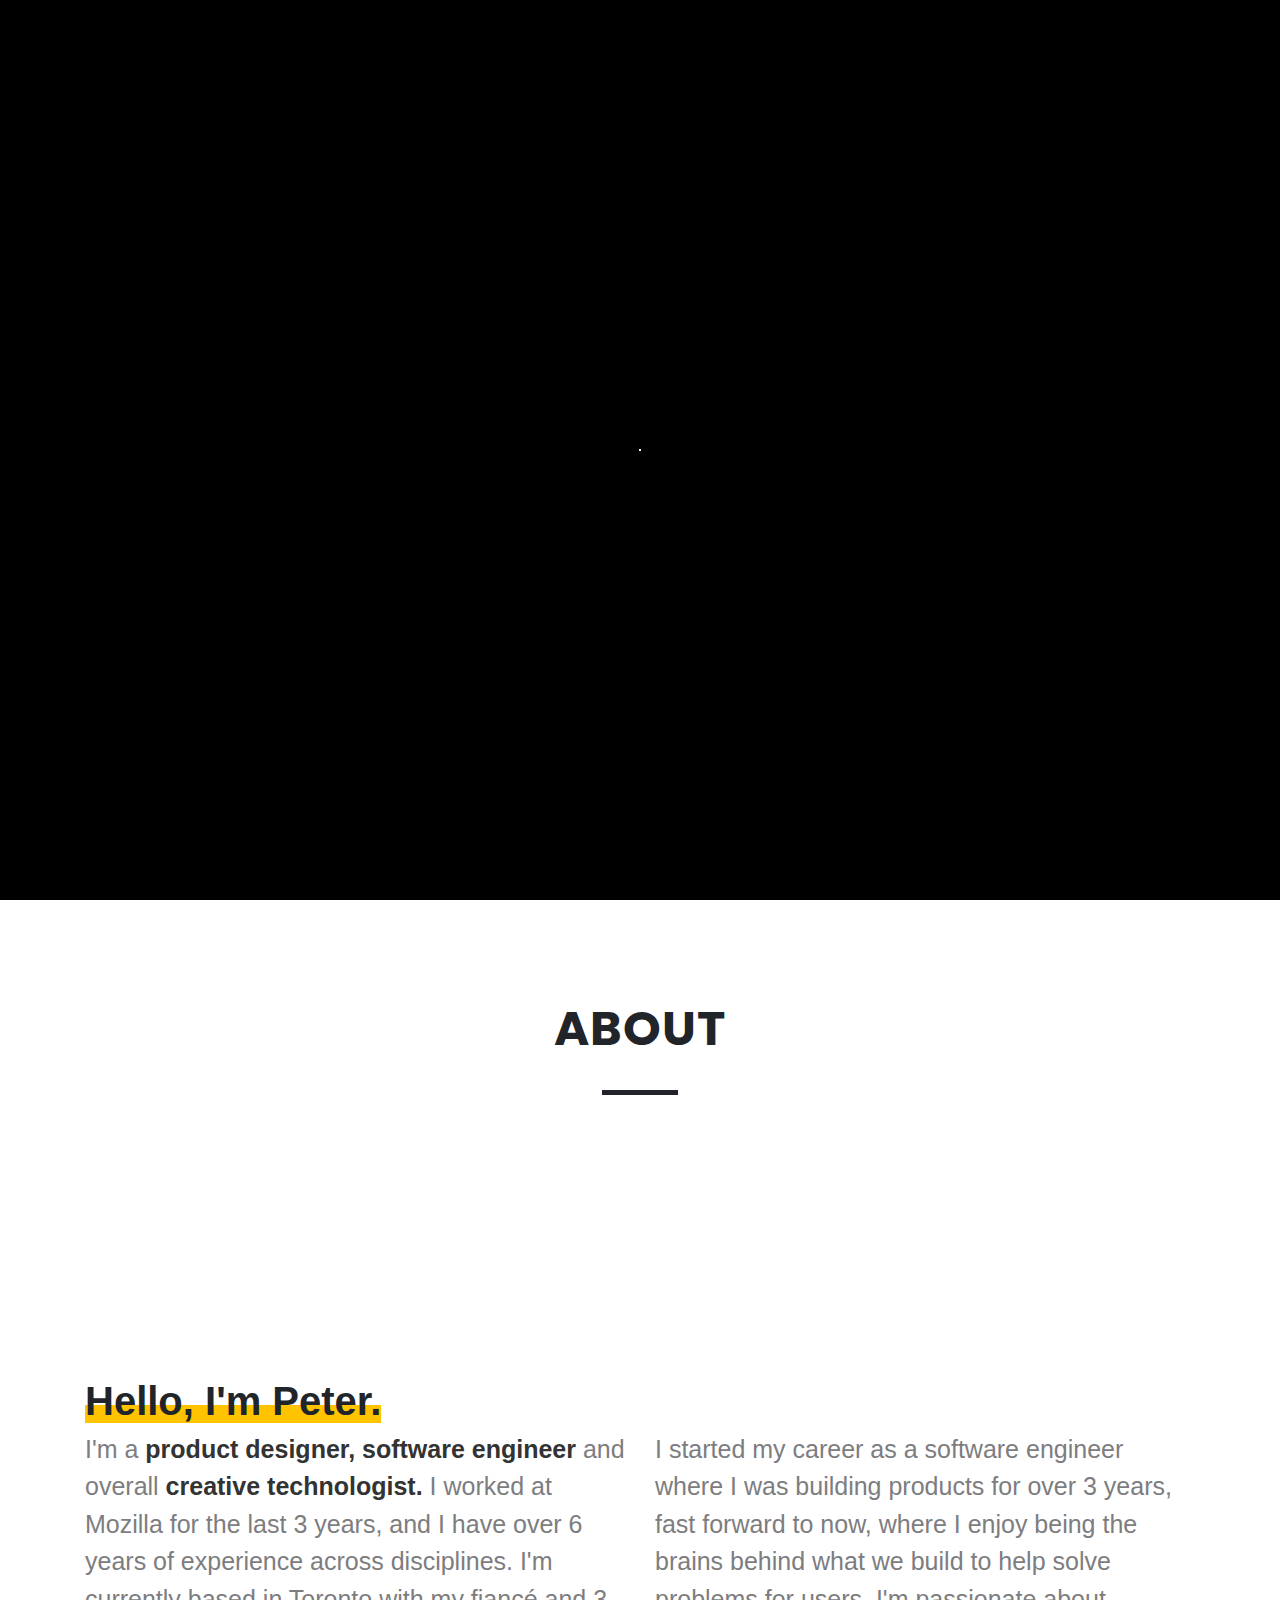
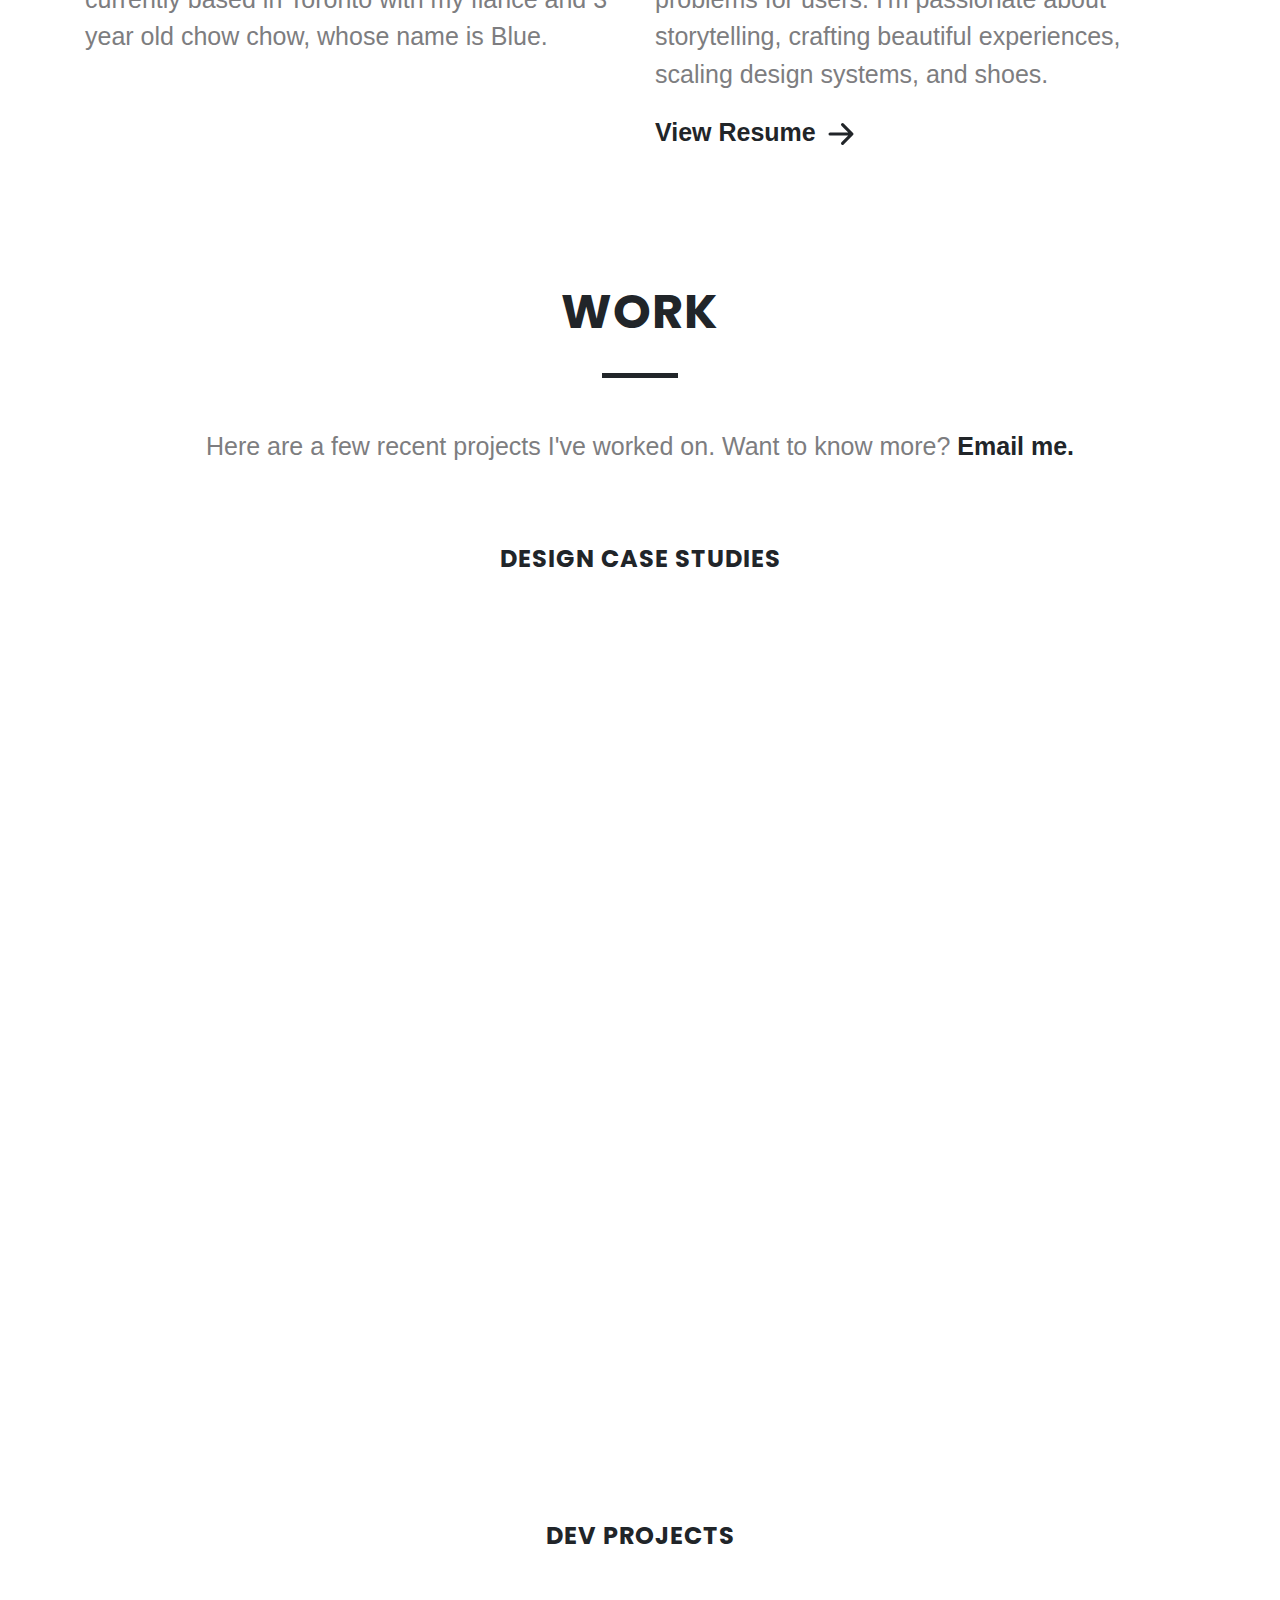
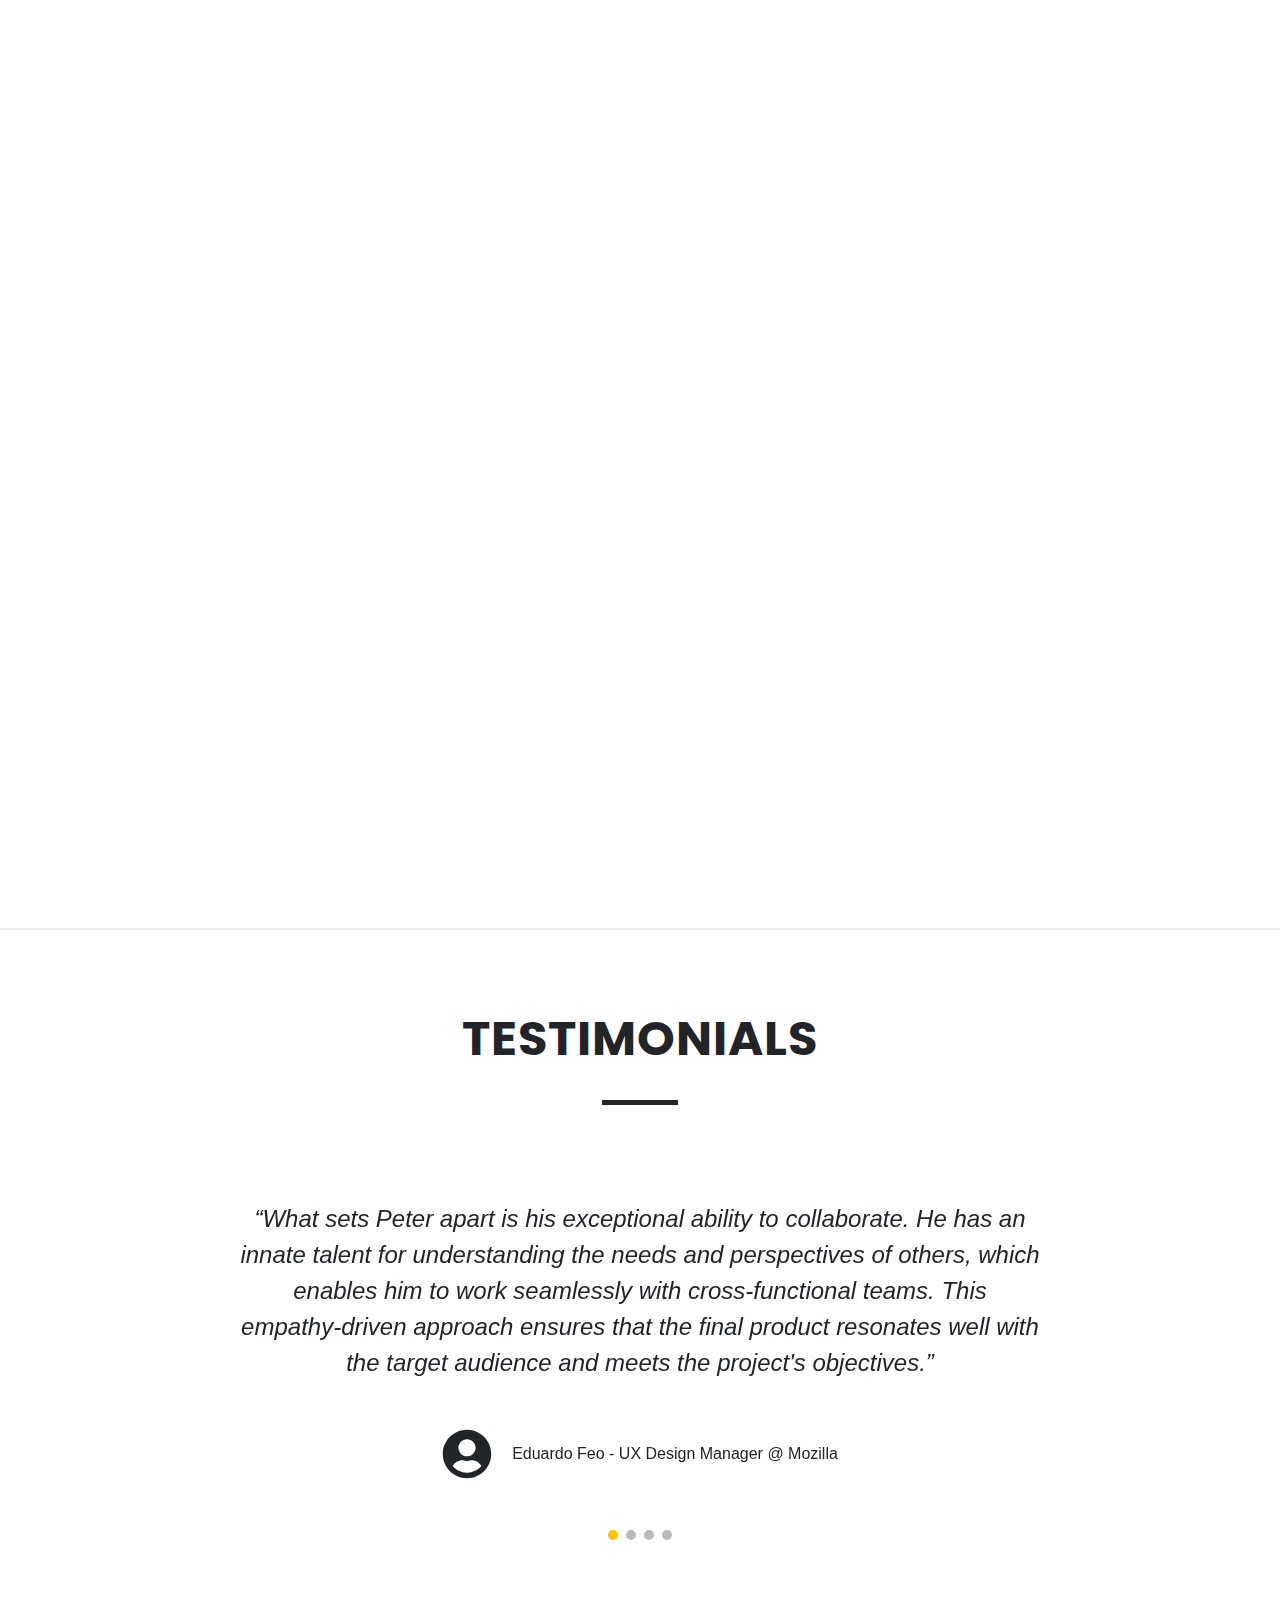
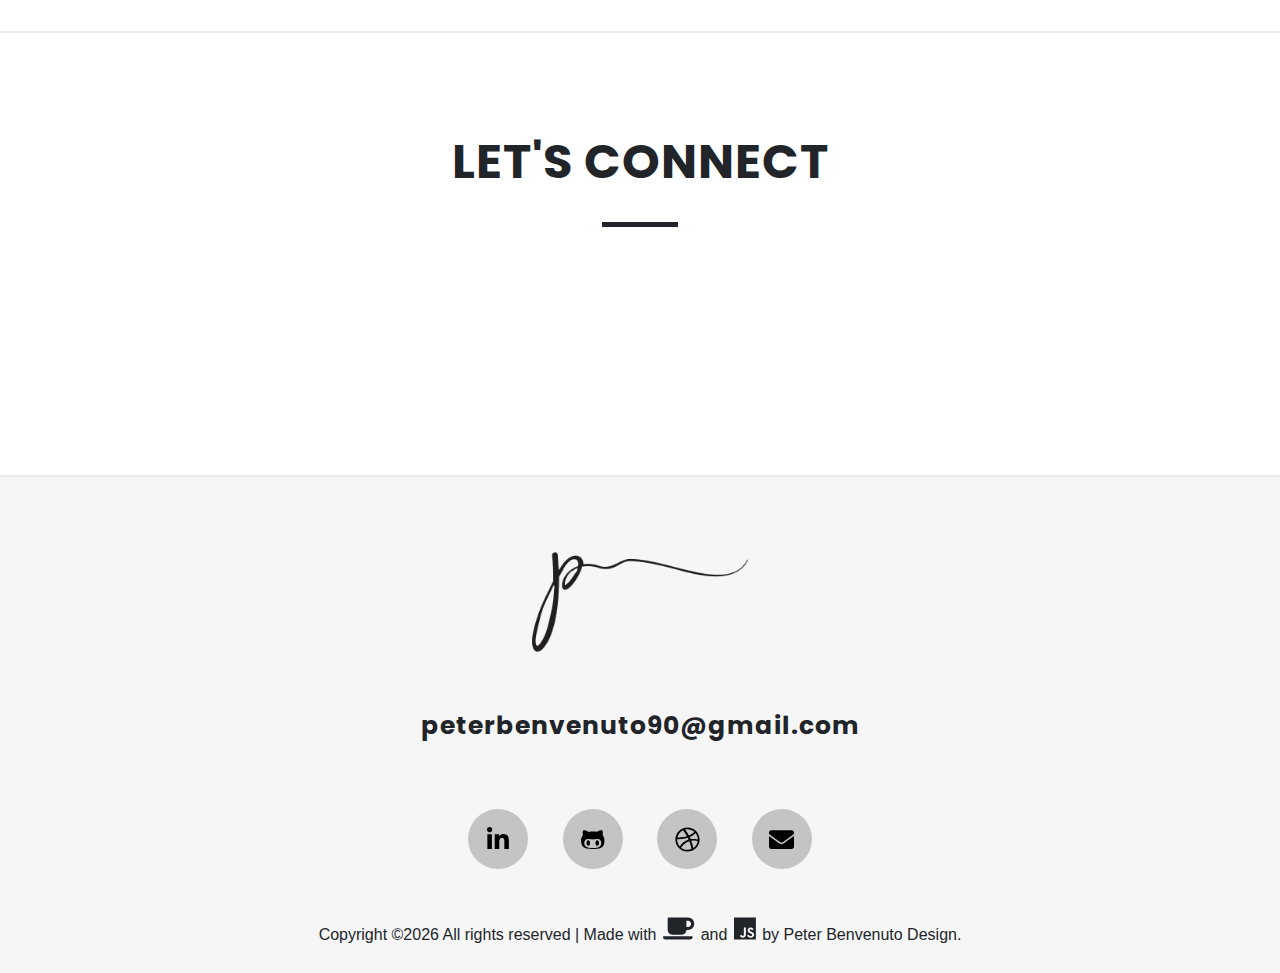
==== commit 4ab92695: "intro" ====
--- a/index.html
+++ b/index.html
@@ -90,7 +90,7 @@
 				<div class="container">
 					<div class="row">
 						<div class="col-lg-6 col-md-12">
-							<p class="intro-text"><span class="diff-text">Hello, I'm Peter.</span></br> I'm a <span class="bold">product designer, software engineer</span> and overall <span class="bold">creative technologist.</span> While I worked at Mozilla for the last 3 years, but I do have over 6 years of experience across disciplines. I'm currently based
+							<p class="intro-text"><span class="diff-text">Hello, I'm Peter.</span></br> I'm a <span class="bold">product designer, software engineer</span> and overall <span class="bold">creative technologist.</span> I worked at Mozilla for the last 3 years, and I have over 6 years of experience across disciplines. I'm currently based
 								in Toronto with my fiancé and 3 year old chow chow, whose name is Blue.</p>
 						</div> 
 						<div class="col-lg-6 col-md-12">
--- a/assets/css/index.css
+++ b/assets/css/index.css
@@ -434,6 +434,12 @@
 .intro-text,
 .intro-text2 {
 	font-size: 25px;
+}
+
+.chow {
+	height: 32px;
+	width: auto;
+	color: #7d7d80;
 }
 
 .intro-text2 {
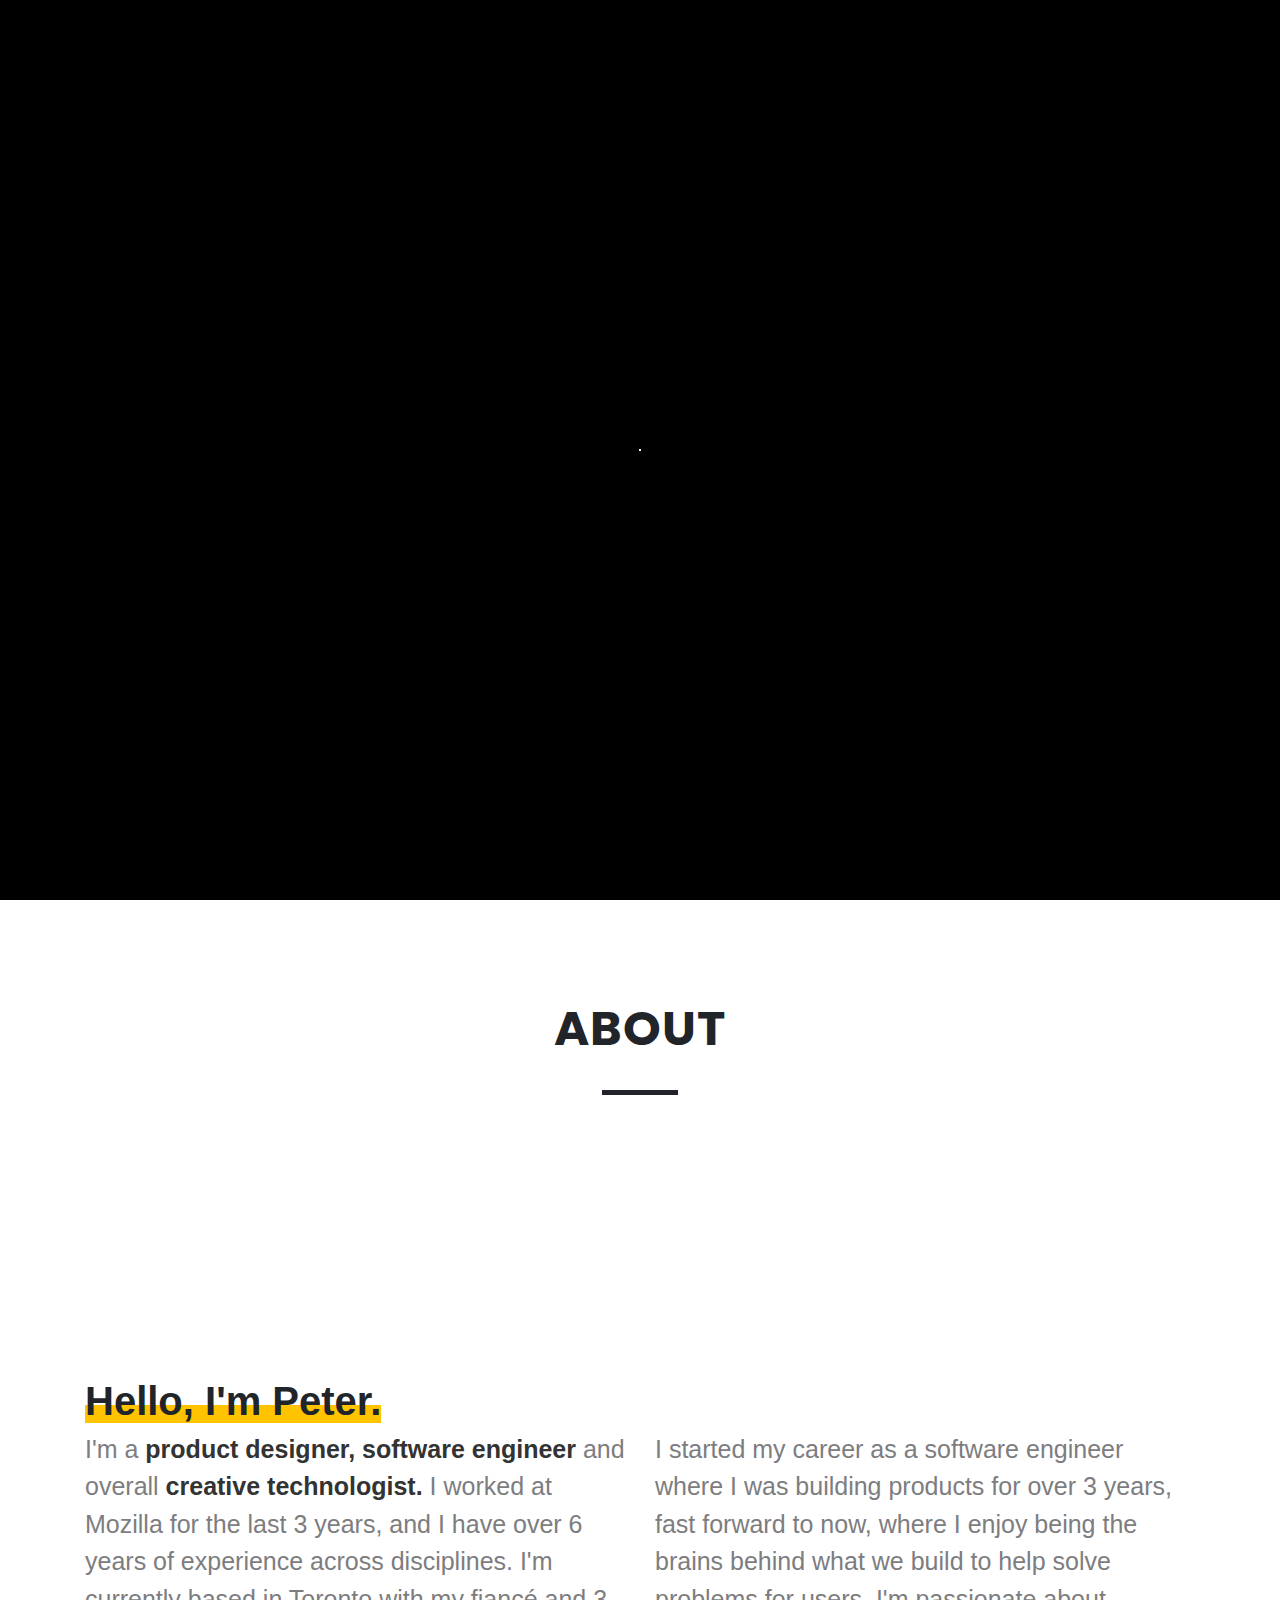
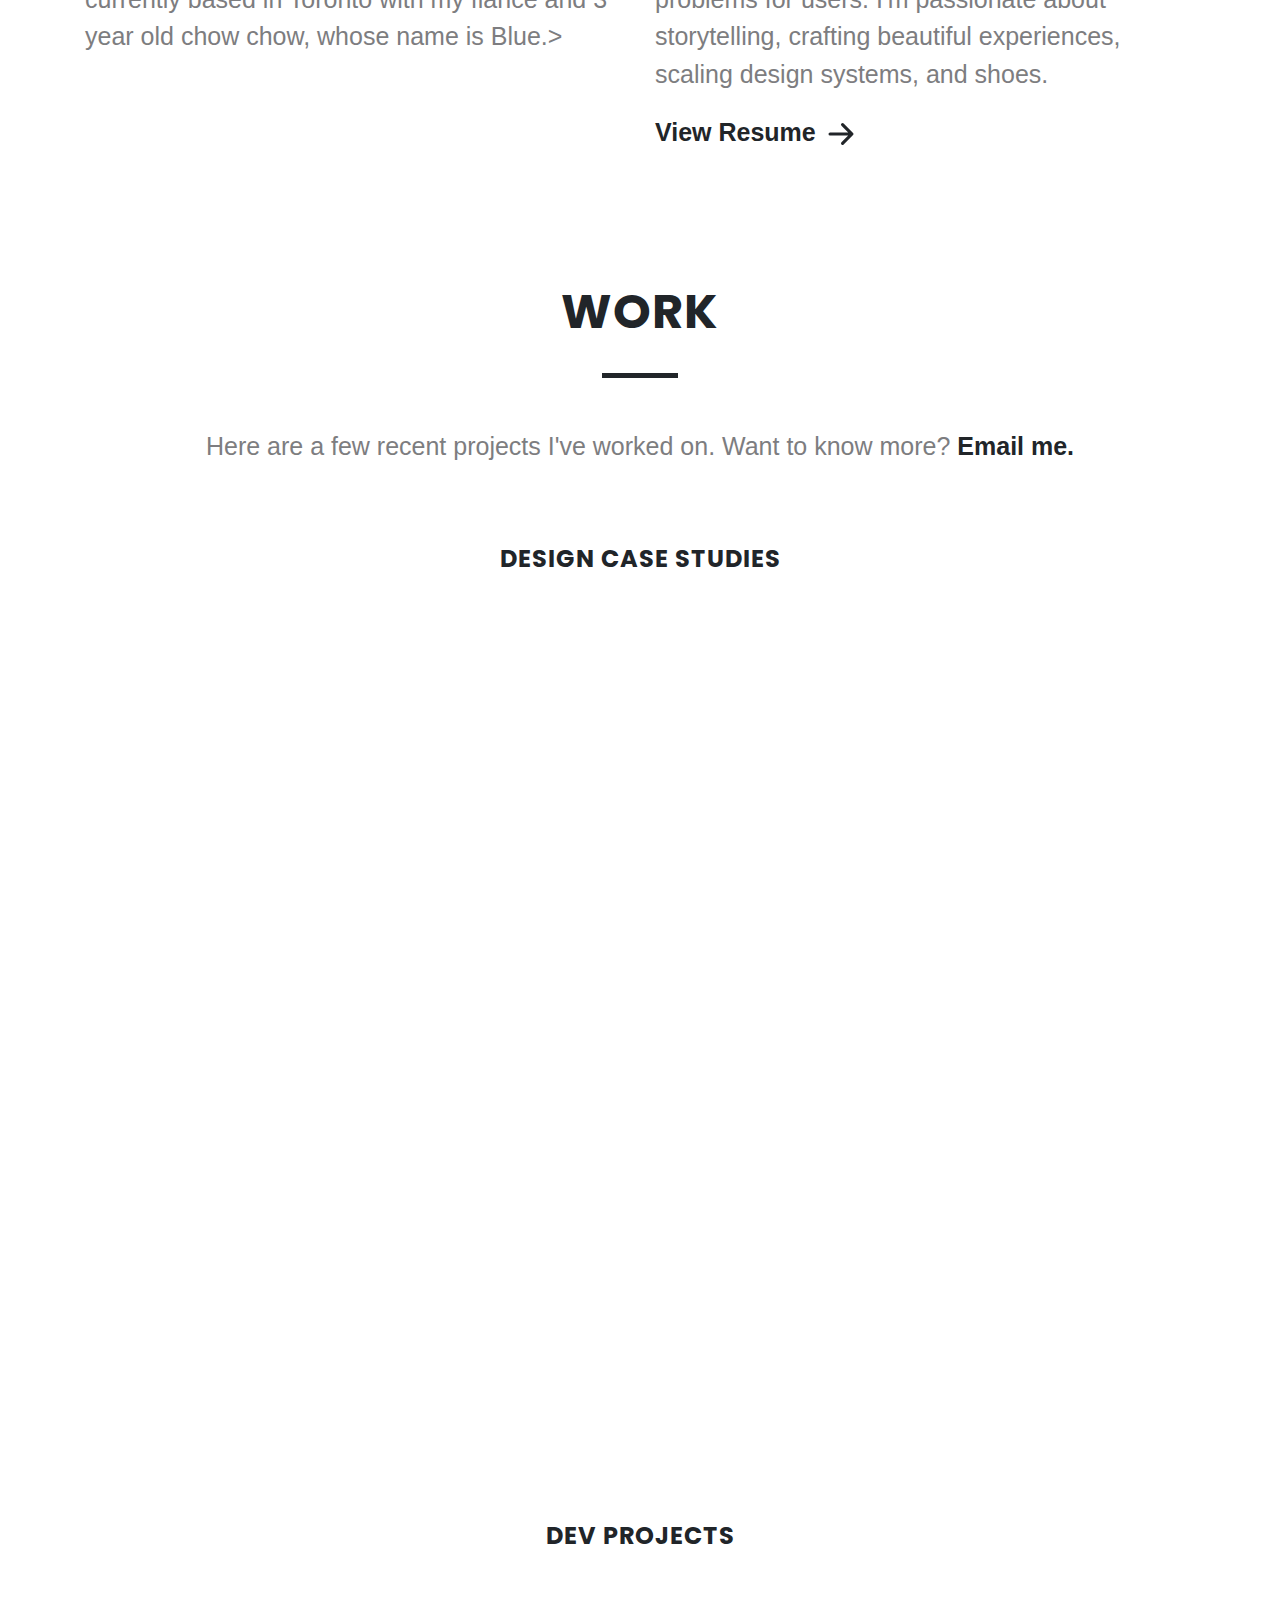
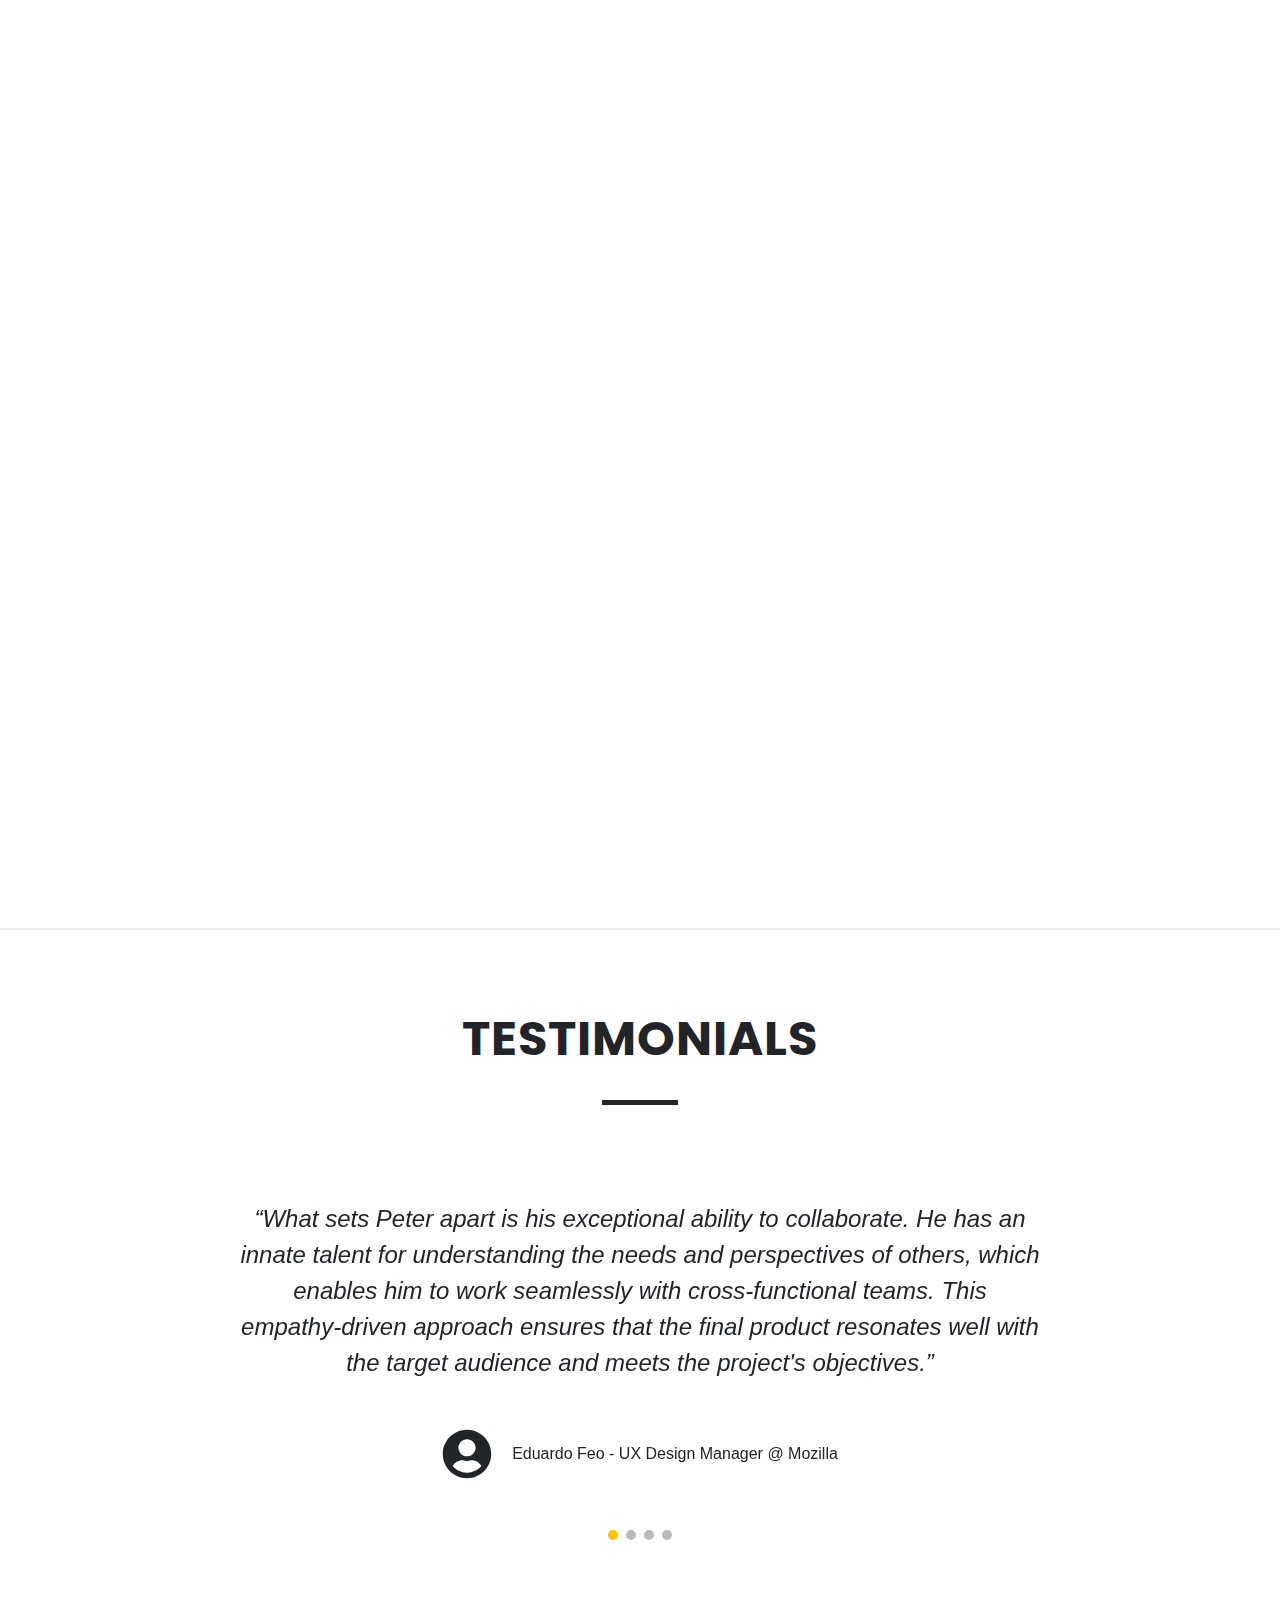
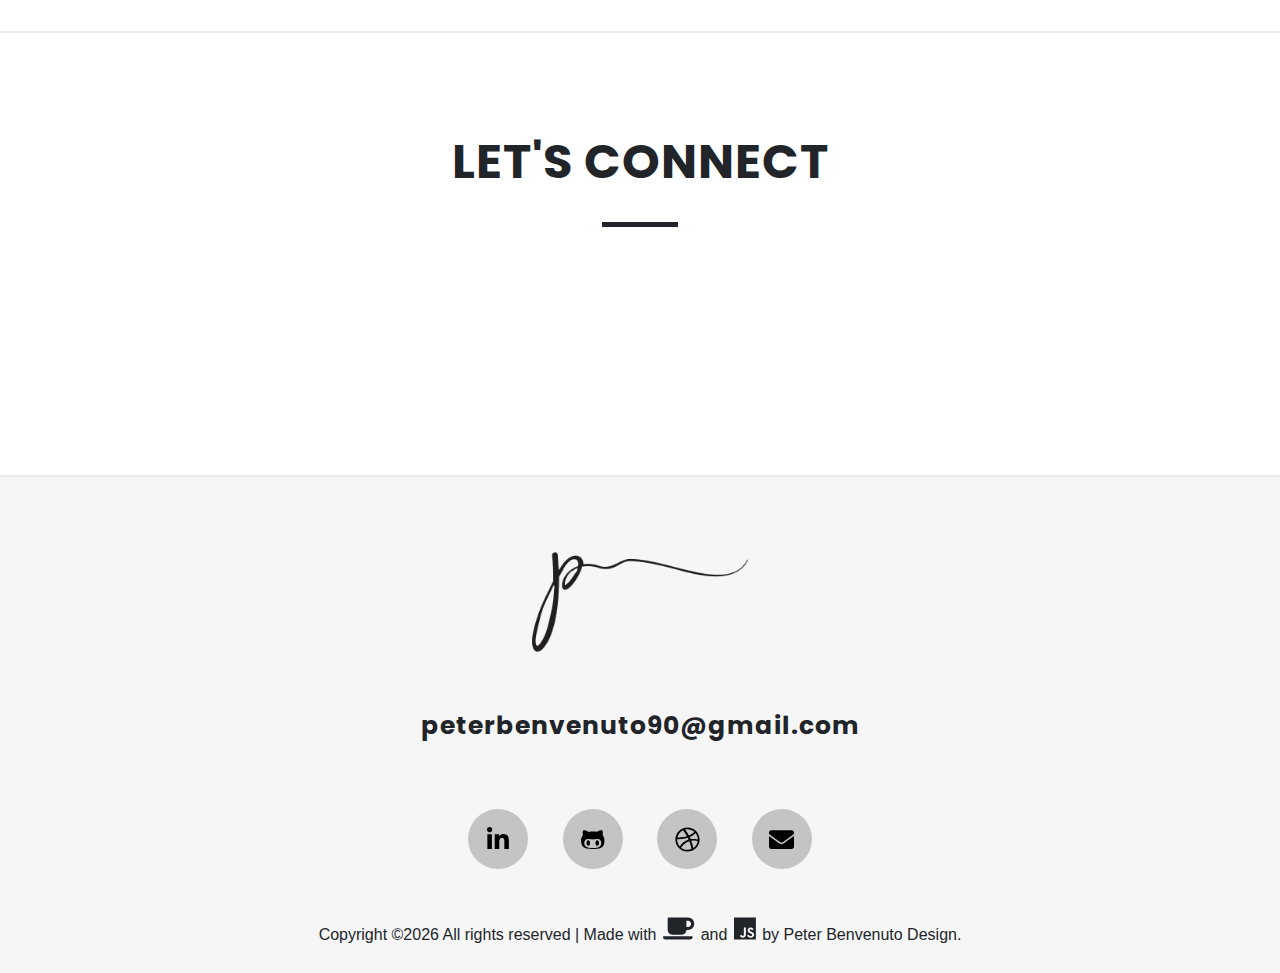
==== commit af4280b6: "done" ====
--- a/index.html
+++ b/index.html
@@ -91,7 +91,7 @@
 					<div class="row">
 						<div class="col-lg-6 col-md-12">
 							<p class="intro-text"><span class="diff-text">Hello, I'm Peter.</span></br> I'm a <span class="bold">product designer, software engineer</span> and overall <span class="bold">creative technologist.</span> I worked at Mozilla for the last 3 years, and I have over 6 years of experience across disciplines. I'm currently based
-								in Toronto with my fiancé and 3 year old chow chow, whose name is Blue.</p>
+								in Toronto with my fiancé and 3 year old chow chow, whose name is Blue.></p>
 						</div> 
 						<div class="col-lg-6 col-md-12">
 								<p class="intro-text2">I started my career as a software engineer where I was building products for over 3 years, fast forward to now, where I enjoy being the brains behind what we build to help solve problems for users. I'm passionate about storytelling, crafting beautiful experiences, scaling design systems, and shoes. 
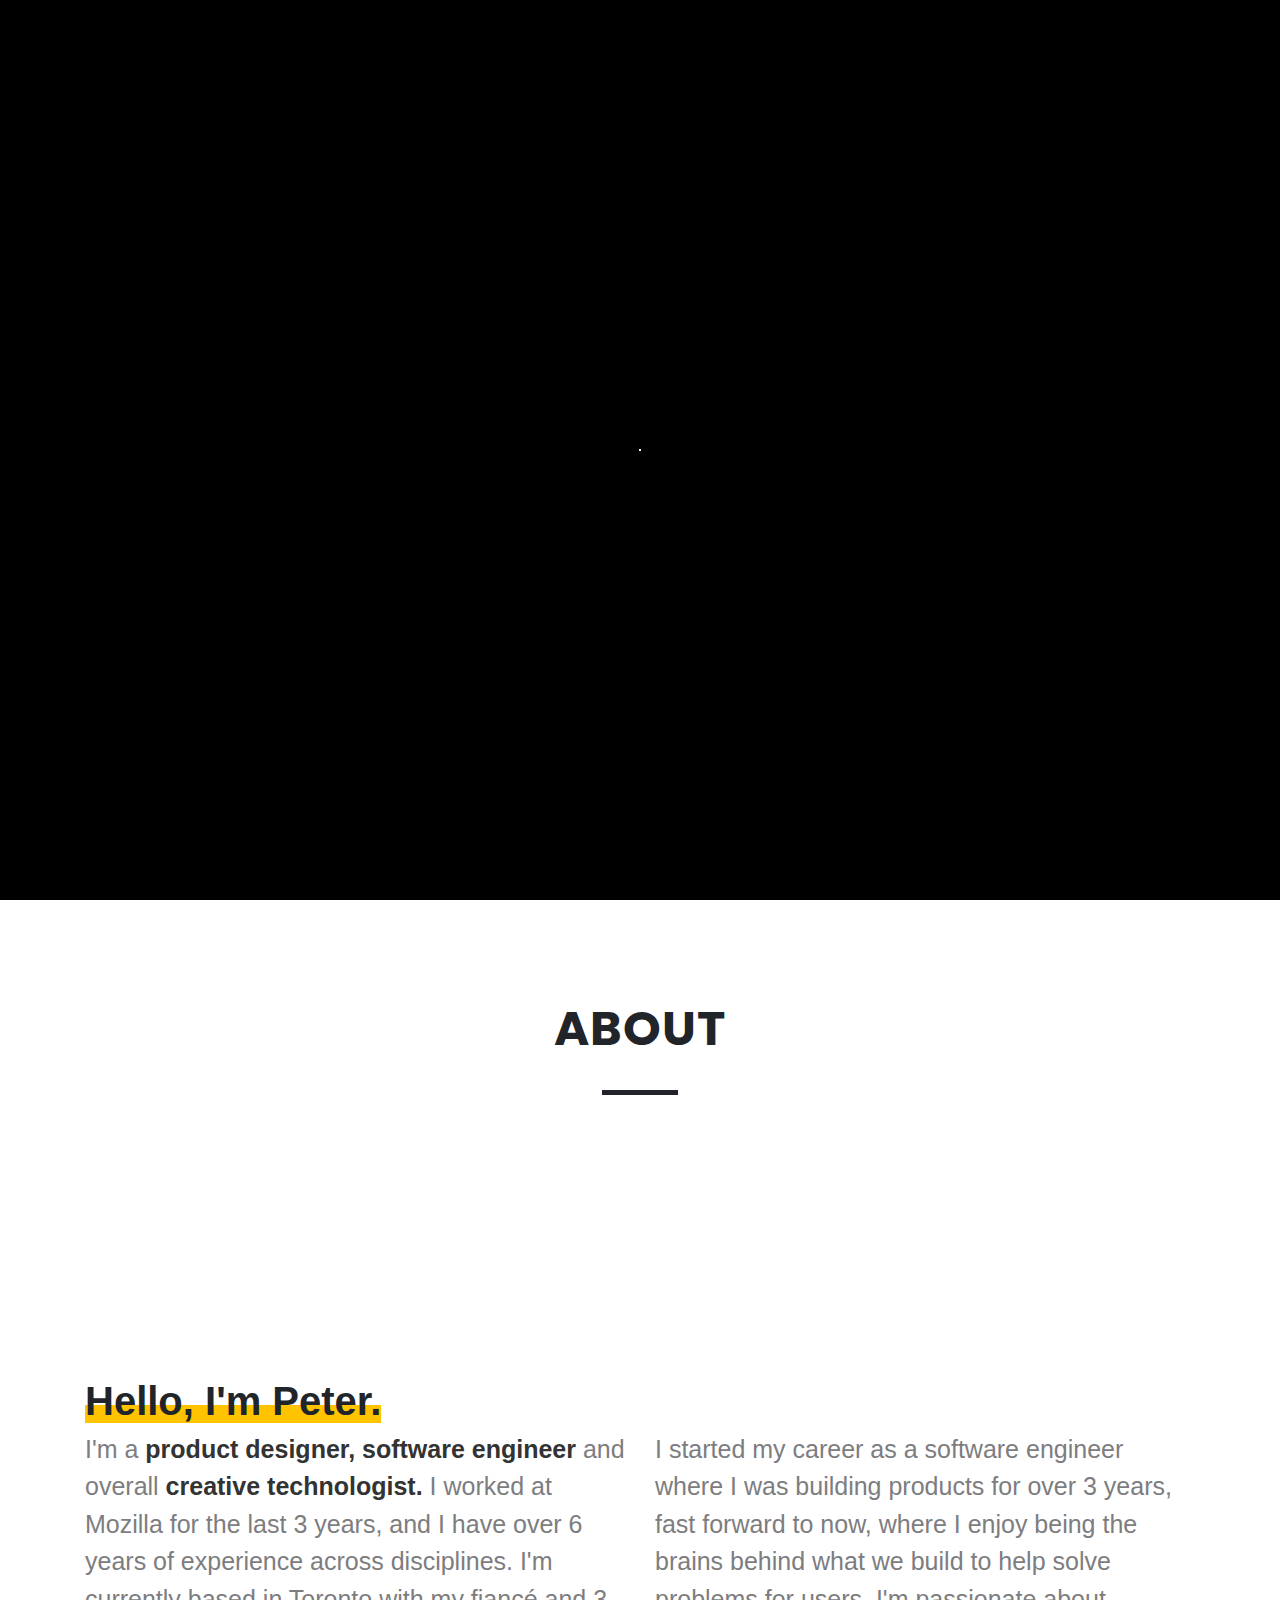
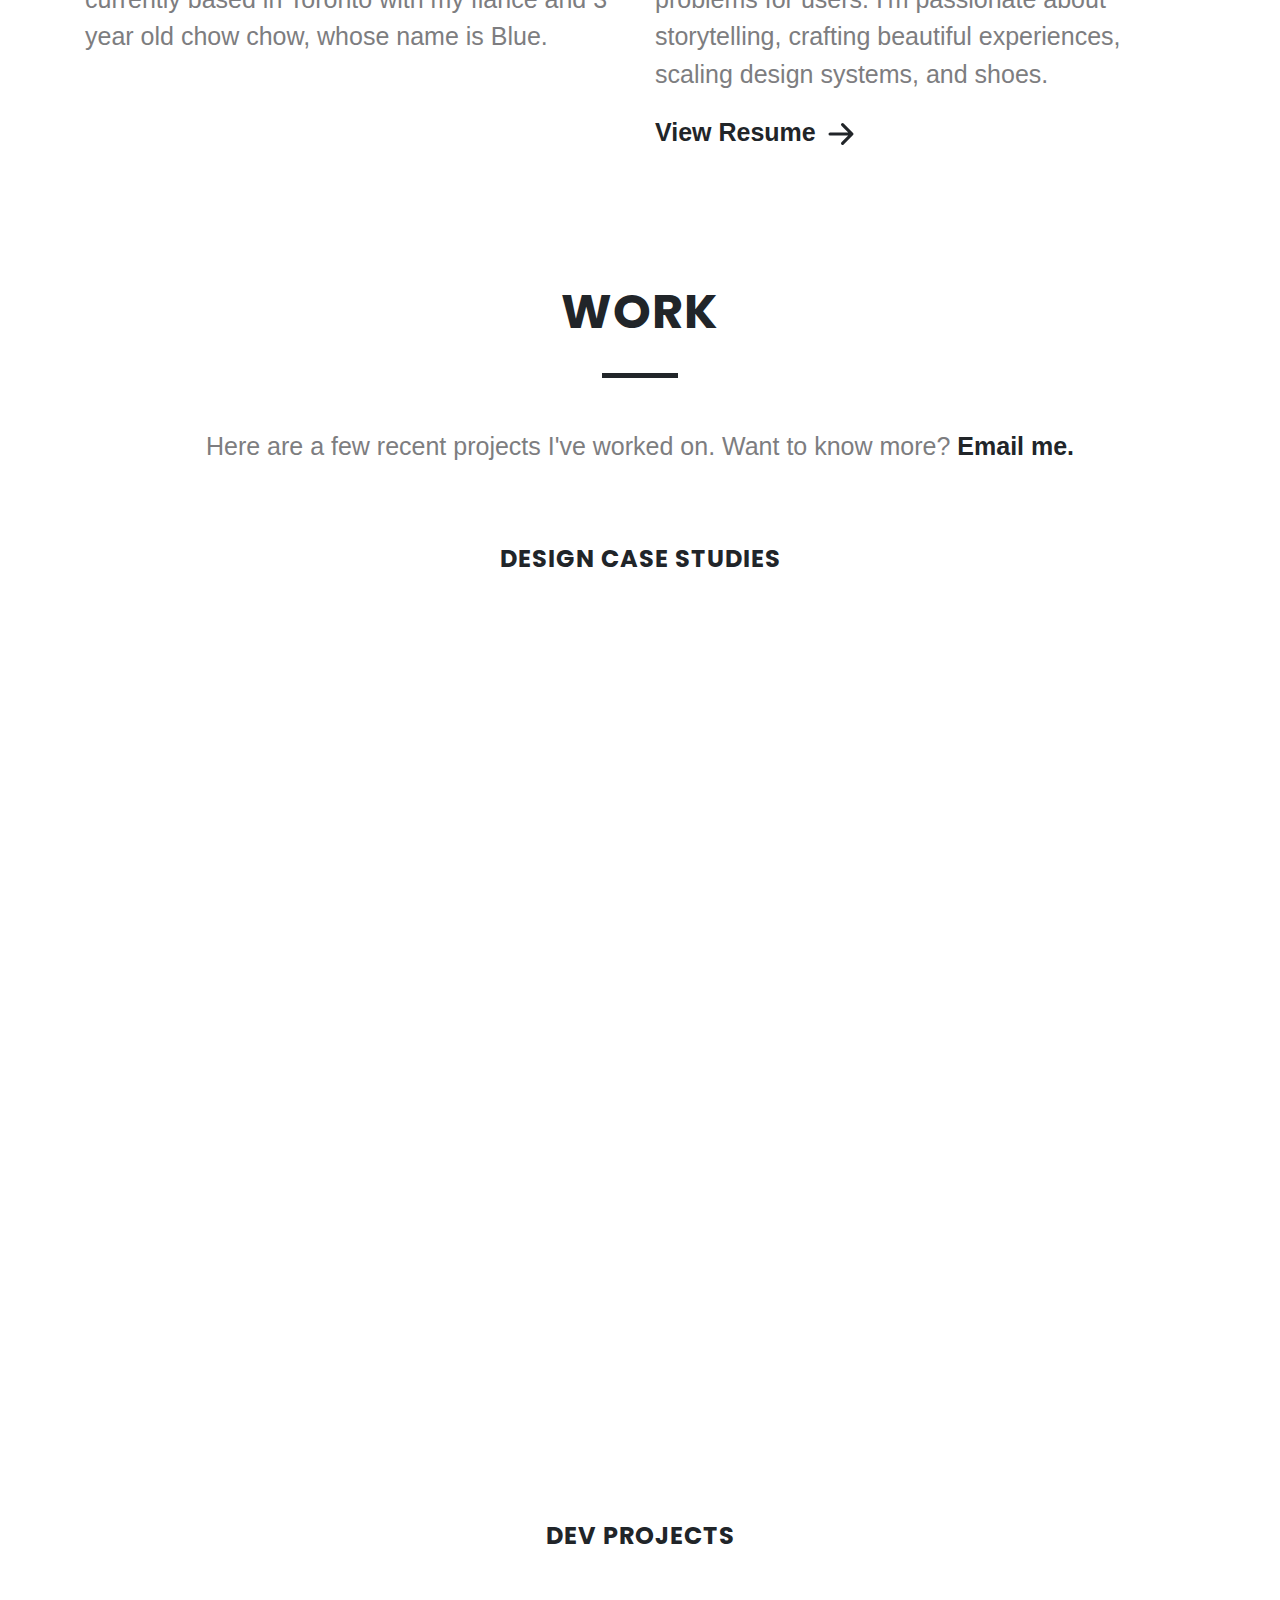
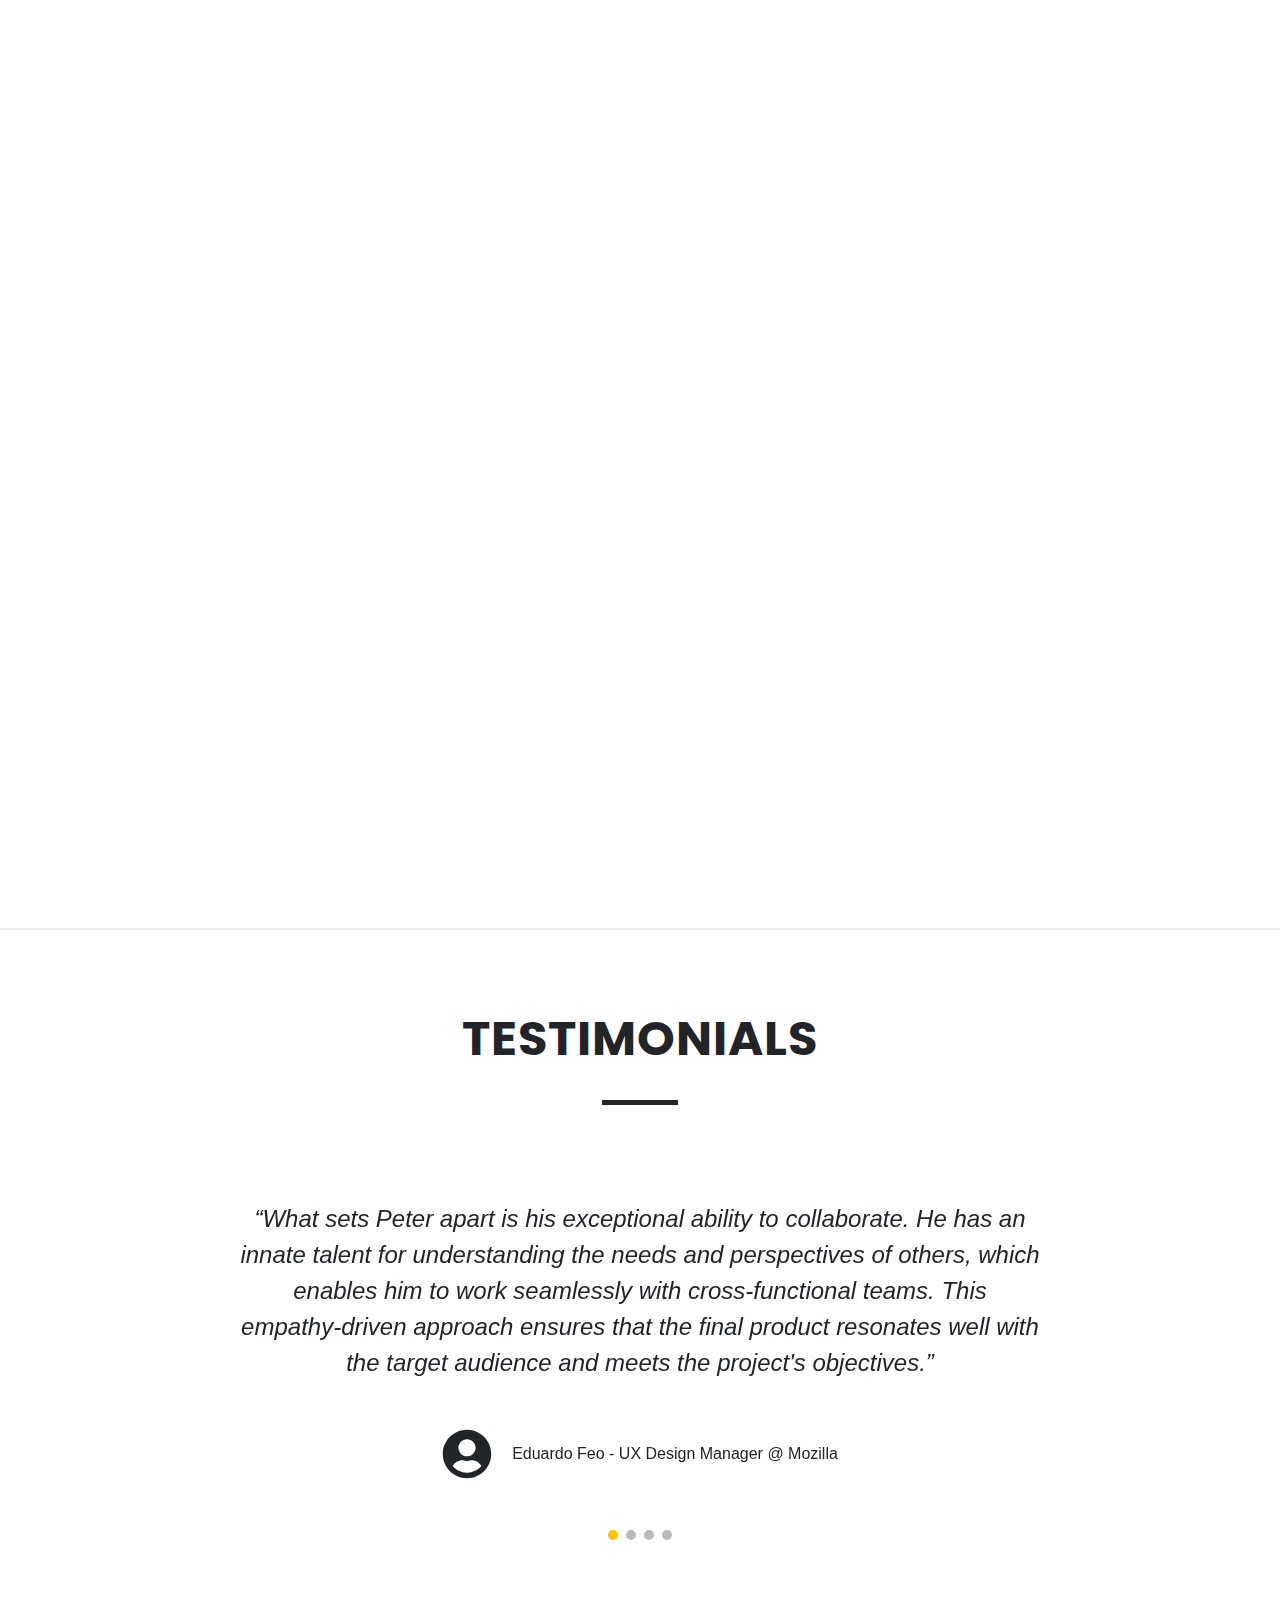
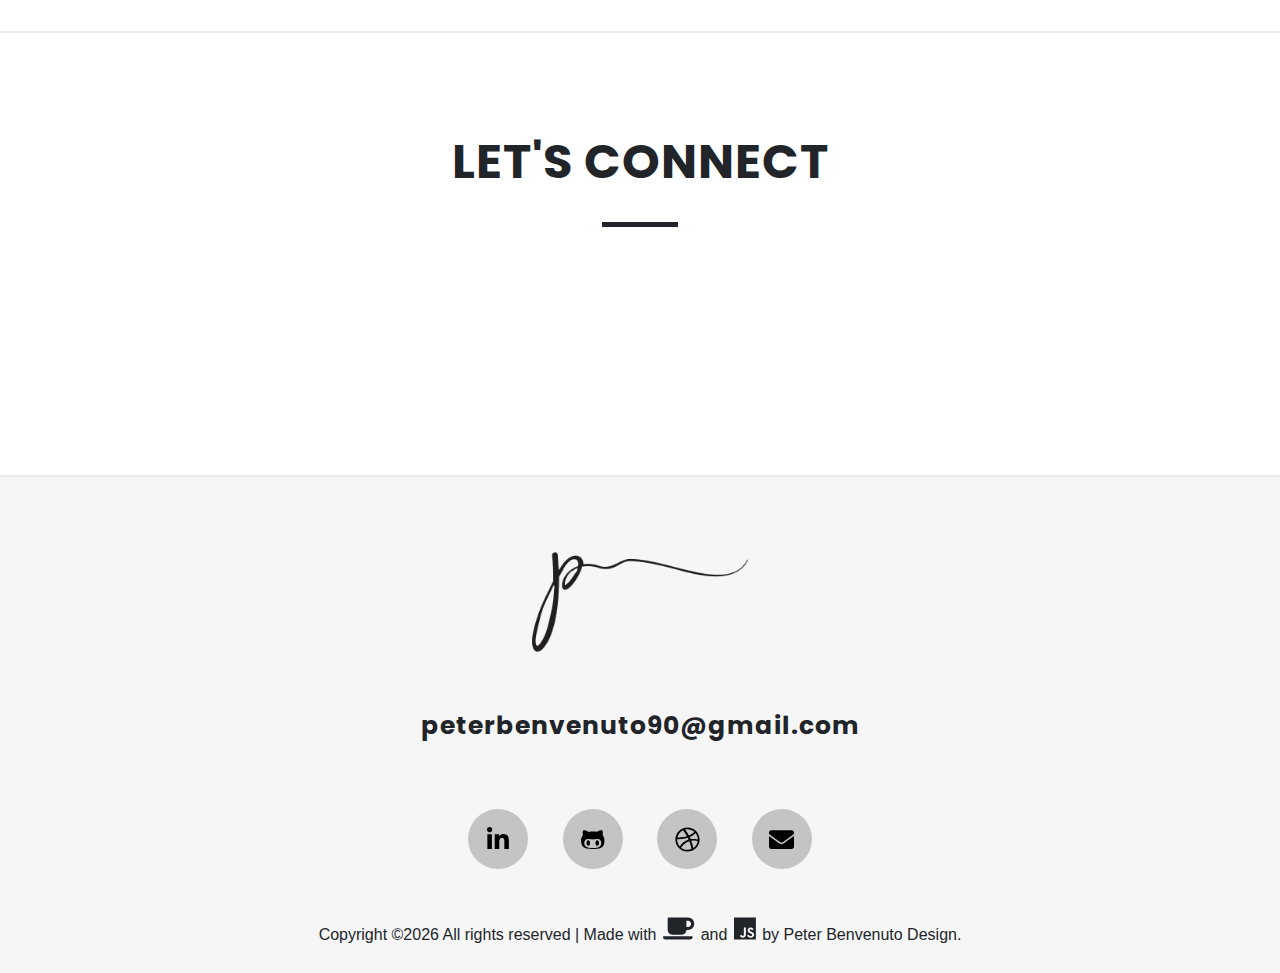
==== commit 0ea9aa2e: "done" ====
--- a/index.html
+++ b/index.html
@@ -91,7 +91,7 @@
 					<div class="row">
 						<div class="col-lg-6 col-md-12">
 							<p class="intro-text"><span class="diff-text">Hello, I'm Peter.</span></br> I'm a <span class="bold">product designer, software engineer</span> and overall <span class="bold">creative technologist.</span> I worked at Mozilla for the last 3 years, and I have over 6 years of experience across disciplines. I'm currently based
-								in Toronto with my fiancé and 3 year old chow chow, whose name is Blue.></p>
+								in Toronto with my fiancé and 3 year old chow chow, whose name is Blue.</p>
 						</div> 
 						<div class="col-lg-6 col-md-12">
 								<p class="intro-text2">I started my career as a software engineer where I was building products for over 3 years, fast forward to now, where I enjoy being the brains behind what we build to help solve problems for users. I'm passionate about storytelling, crafting beautiful experiences, scaling design systems, and shoes. 
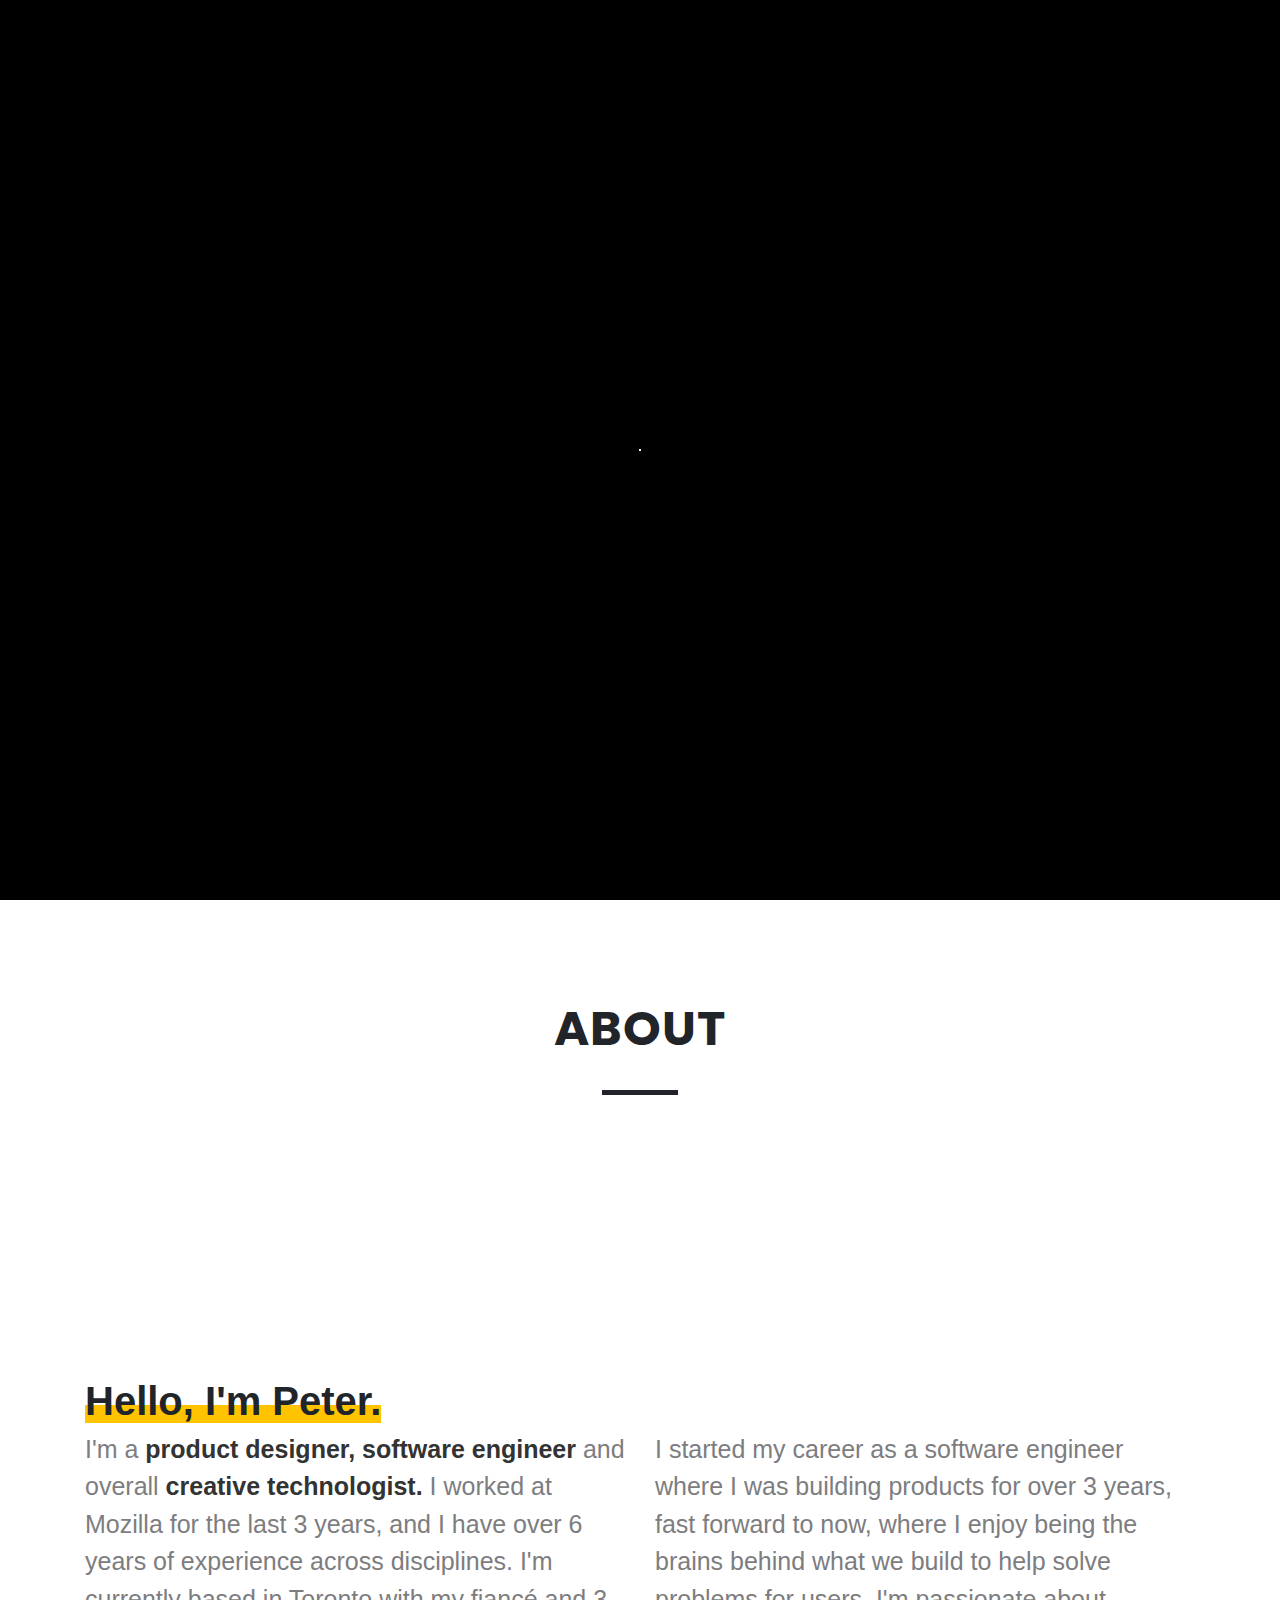
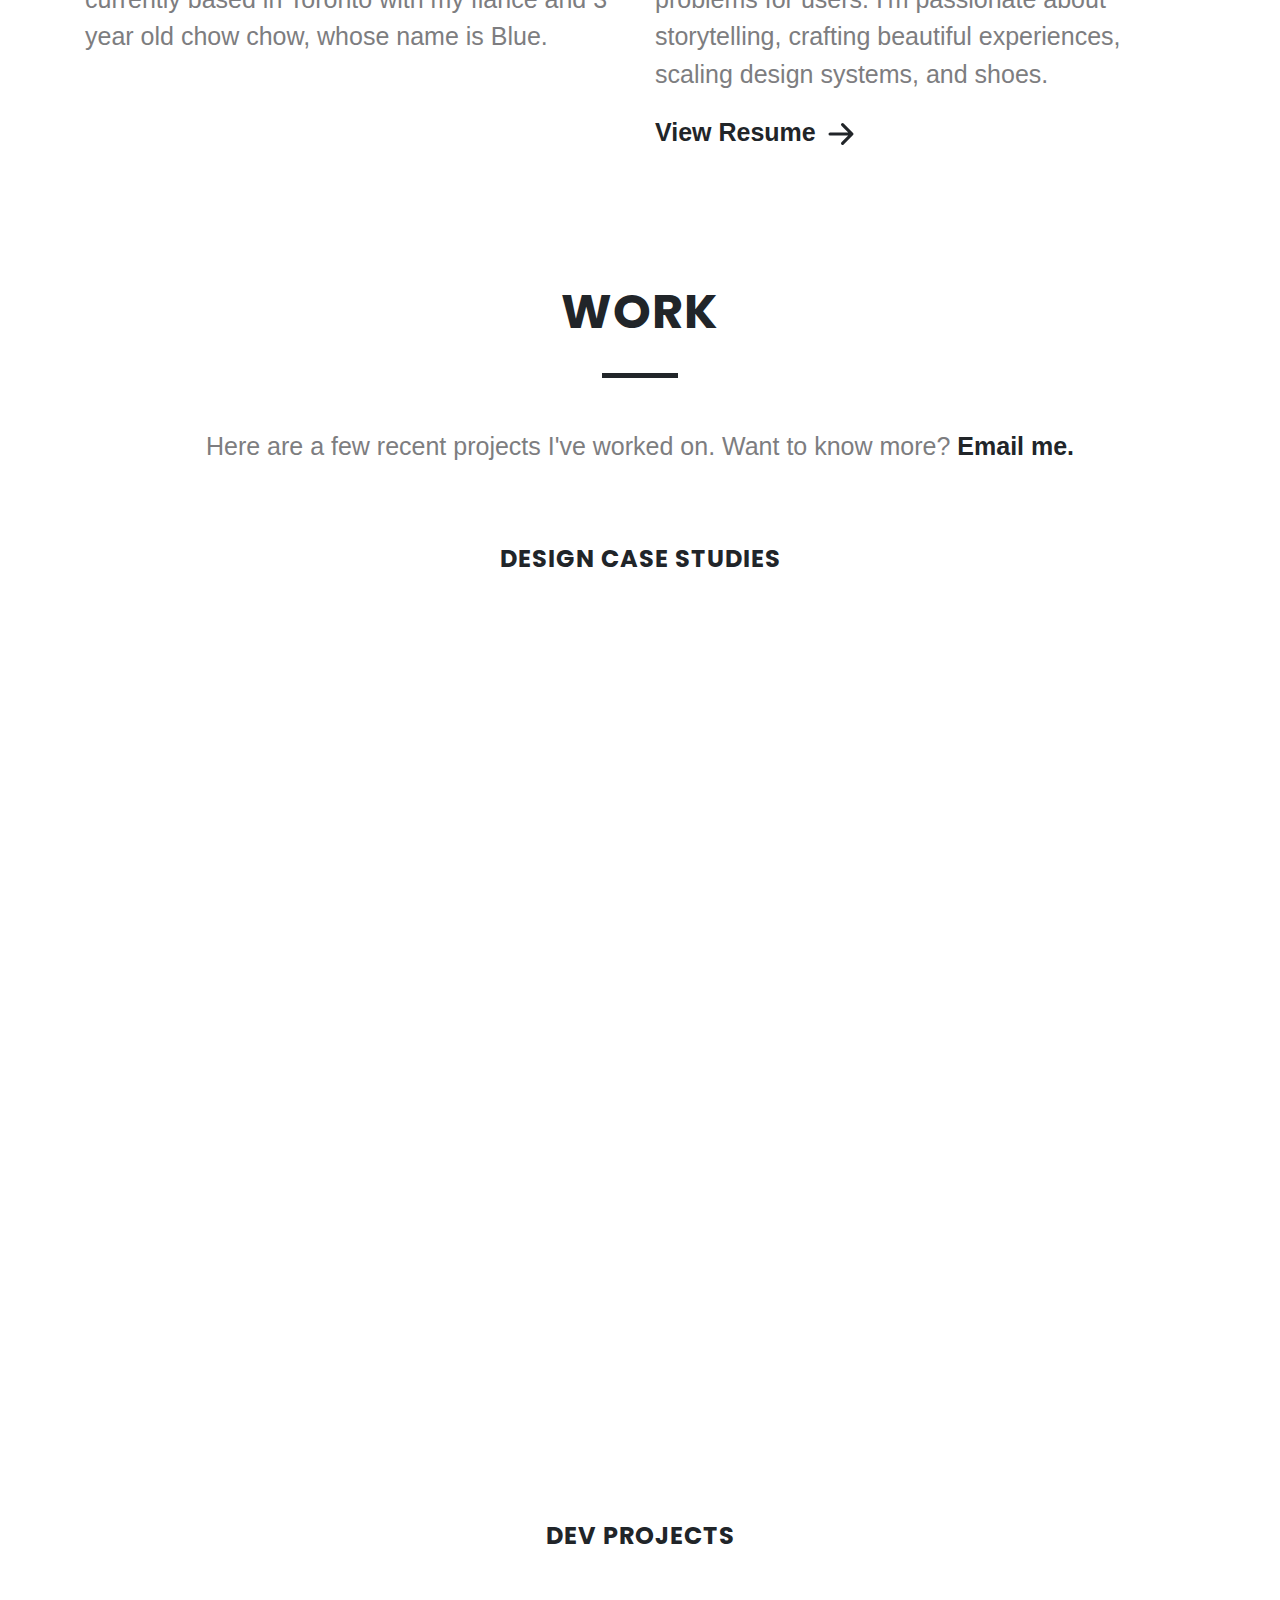
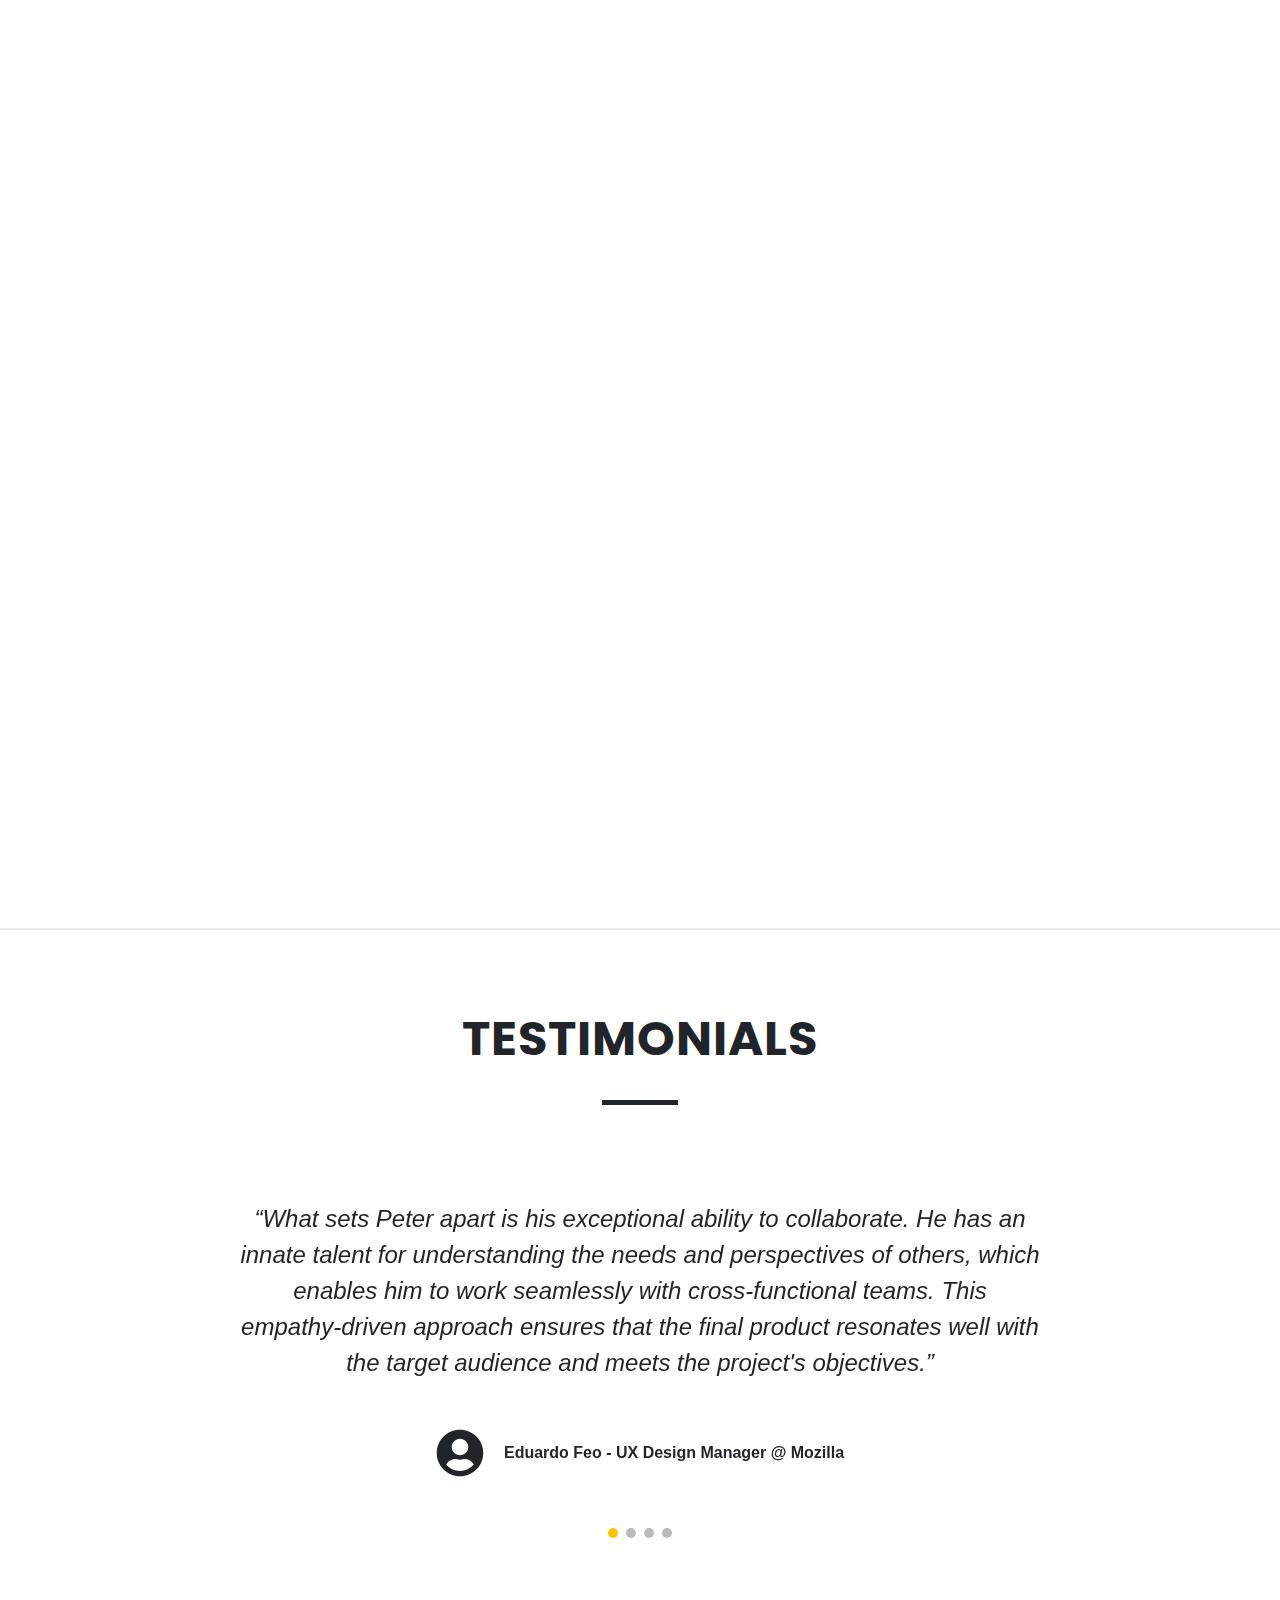
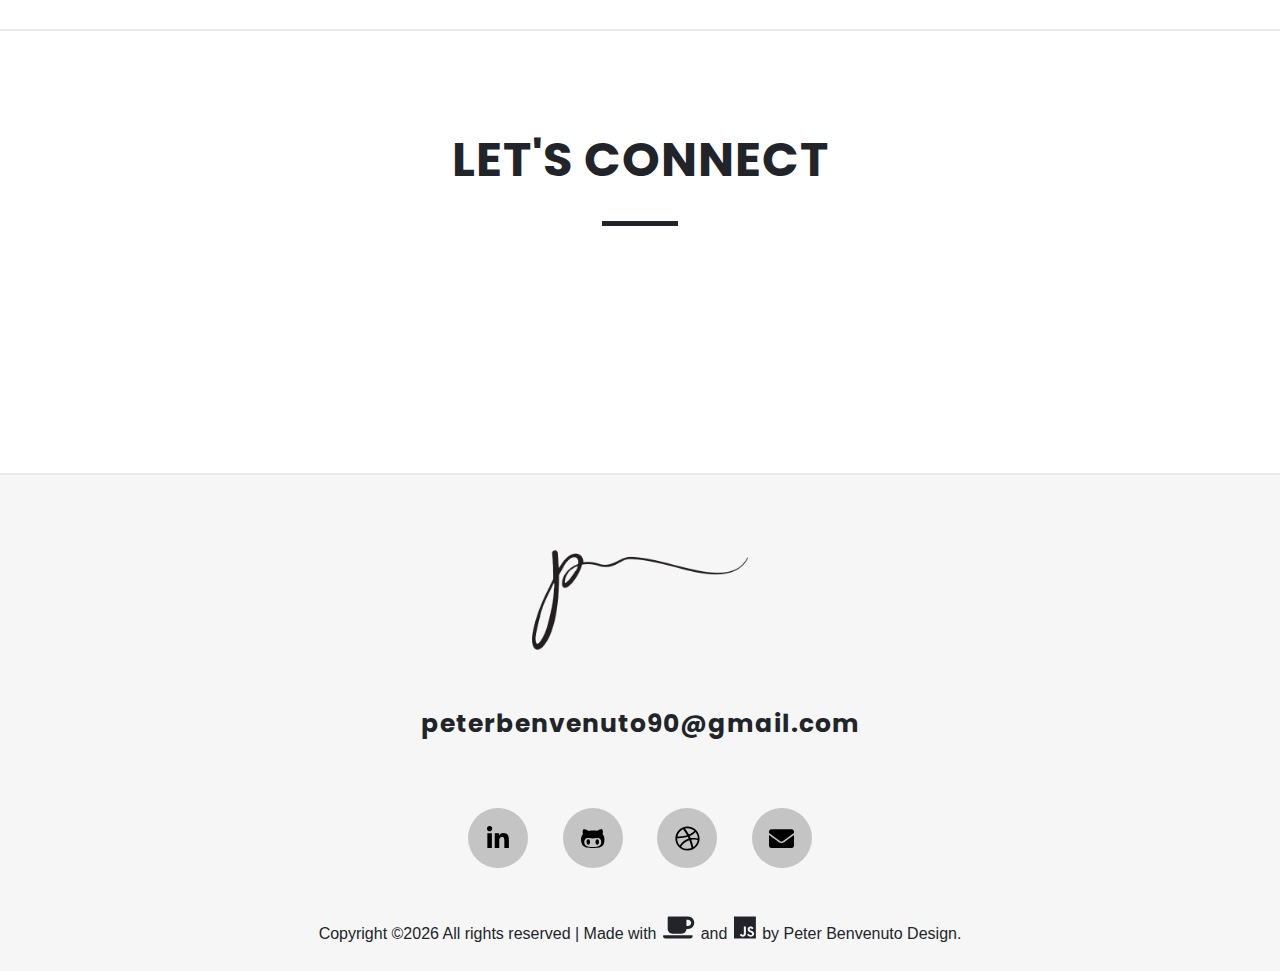
==== commit c00b3d94: "fixed recs" ====
--- a/index.html
+++ b/index.html
@@ -120,6 +120,21 @@
 
 						<div class="col-lg-6 col-md-6 col-sm-12" data-aos="fade-right" data-aos-offset="100">
 							<div class="boxy">
+								<img src="/assets/images/moz-teaser-2-min.png">
+								<div class="box-content">
+									<h3 class="name">Mozilla VPN</h3>
+									<span class="post">Case Study: Improving the Conversion Funnel</span>
+									<div class="grid-container">				
+										<div class="grid-child">
+										<a href="mozilla-conversion-funnel.html" class="solidReveal"><span>Learn More </span></a>
+										</div>
+									</div>		
+								</div>
+							</div>
+						</div>
+
+						<div class="col-lg-6 col-md-6 col-sm-12" data-aos="fade-left" data-aos-offset="100">
+							<div class="boxy">
 								<img src="/assets/images/moz-teaser-1-min.png">
 								<div class="box-content">
 									<h3 class="name">Mozilla VPN</h3>
@@ -127,21 +142,6 @@
 									<div class="grid-container">				
 										<div class="grid-child">
 										<a href="mozilla-server-selection.html" class="solidReveal"><span>Learn More </span></a>
-										</div>
-									</div>		
-								</div>
-							</div>
-						</div>
-
-						<div class="col-lg-6 col-md-6 col-sm-12" data-aos="fade-left" data-aos-offset="100">
-							<div class="boxy">
-								<img src="/assets/images/moz-teaser-2-min.png">
-								<div class="box-content">
-									<h3 class="name">Mozilla VPN</h3>
-									<span class="post">Case Study: Improving the Conversion Funnel</span>
-									<div class="grid-container">				
-										<div class="grid-child">
-										<a href="mozilla-conversion-funnel.html" class="solidReveal"><span>Learn More </span></a>
 										</div>
 									</div>		
 								</div>
@@ -237,7 +237,7 @@
 							<div>
 								<i class="fas fa-user-circle"></i>
 							</div>
-							<p>Eduardo Feo - UX Design Manager @ Mozilla</p>
+							<p class="person">Eduardo Feo - UX Design Manager @ Mozilla</p>
 						</figure>
 						</div>
 					</div>
@@ -251,7 +251,7 @@
 							<div>
 								<i class="fas fa-user-circle"></i>
 							</div>
-							<p>Lesley Norton - Tech Lead @ Mozilla</p>
+							<p class="person">Lesley Norton - Tech Lead @ Mozilla</p>
 						</figure>
 						
 						</div>
@@ -267,7 +267,7 @@
 							<div>
 								<i class="fas fa-user-circle"></i>
 							</div>
-							<p>Sally Richardson - Director of PM @ Mozilla</p>
+							<p class="person">Sally Richardson - Director of PM @ Mozilla</p>
 						</figure>
 			
 						
@@ -284,7 +284,7 @@
 							<div>
 								<i class="fas fa-user-circle"></i>
 							</div>
-							<p>Diana Horn - Design Manager @ Mozilla</p>
+							<p class="person">Diana Horn - Design Manager @ Mozilla</p>
 						</figure>
 			
 						</div>
--- a/assets/css/index.css
+++ b/assets/css/index.css
@@ -653,7 +653,7 @@
 }
 
 .fa-user-circle {
-	font-size: 50px;
+	font-size: 48px;
 	margin-right: 20px;
 	margin-bottom: 15px;
 }
@@ -2688,6 +2688,10 @@
 	text-align: center;
 }
 
+.person {
+	font-weight: 600;
+}
+
 @media (max-width: 520px) {
 	.try-moz {
 		margin-top: 10px;
@@ -2772,6 +2776,14 @@
 		position: relative;
 		top: 30px;
 		width: 100% !important;
+	}
+
+	.fa-user-circle {
+		font-size: 32px;
+	}
+
+	.person {
+		font-size: 14px;
 	}
 
 	.underline-green {
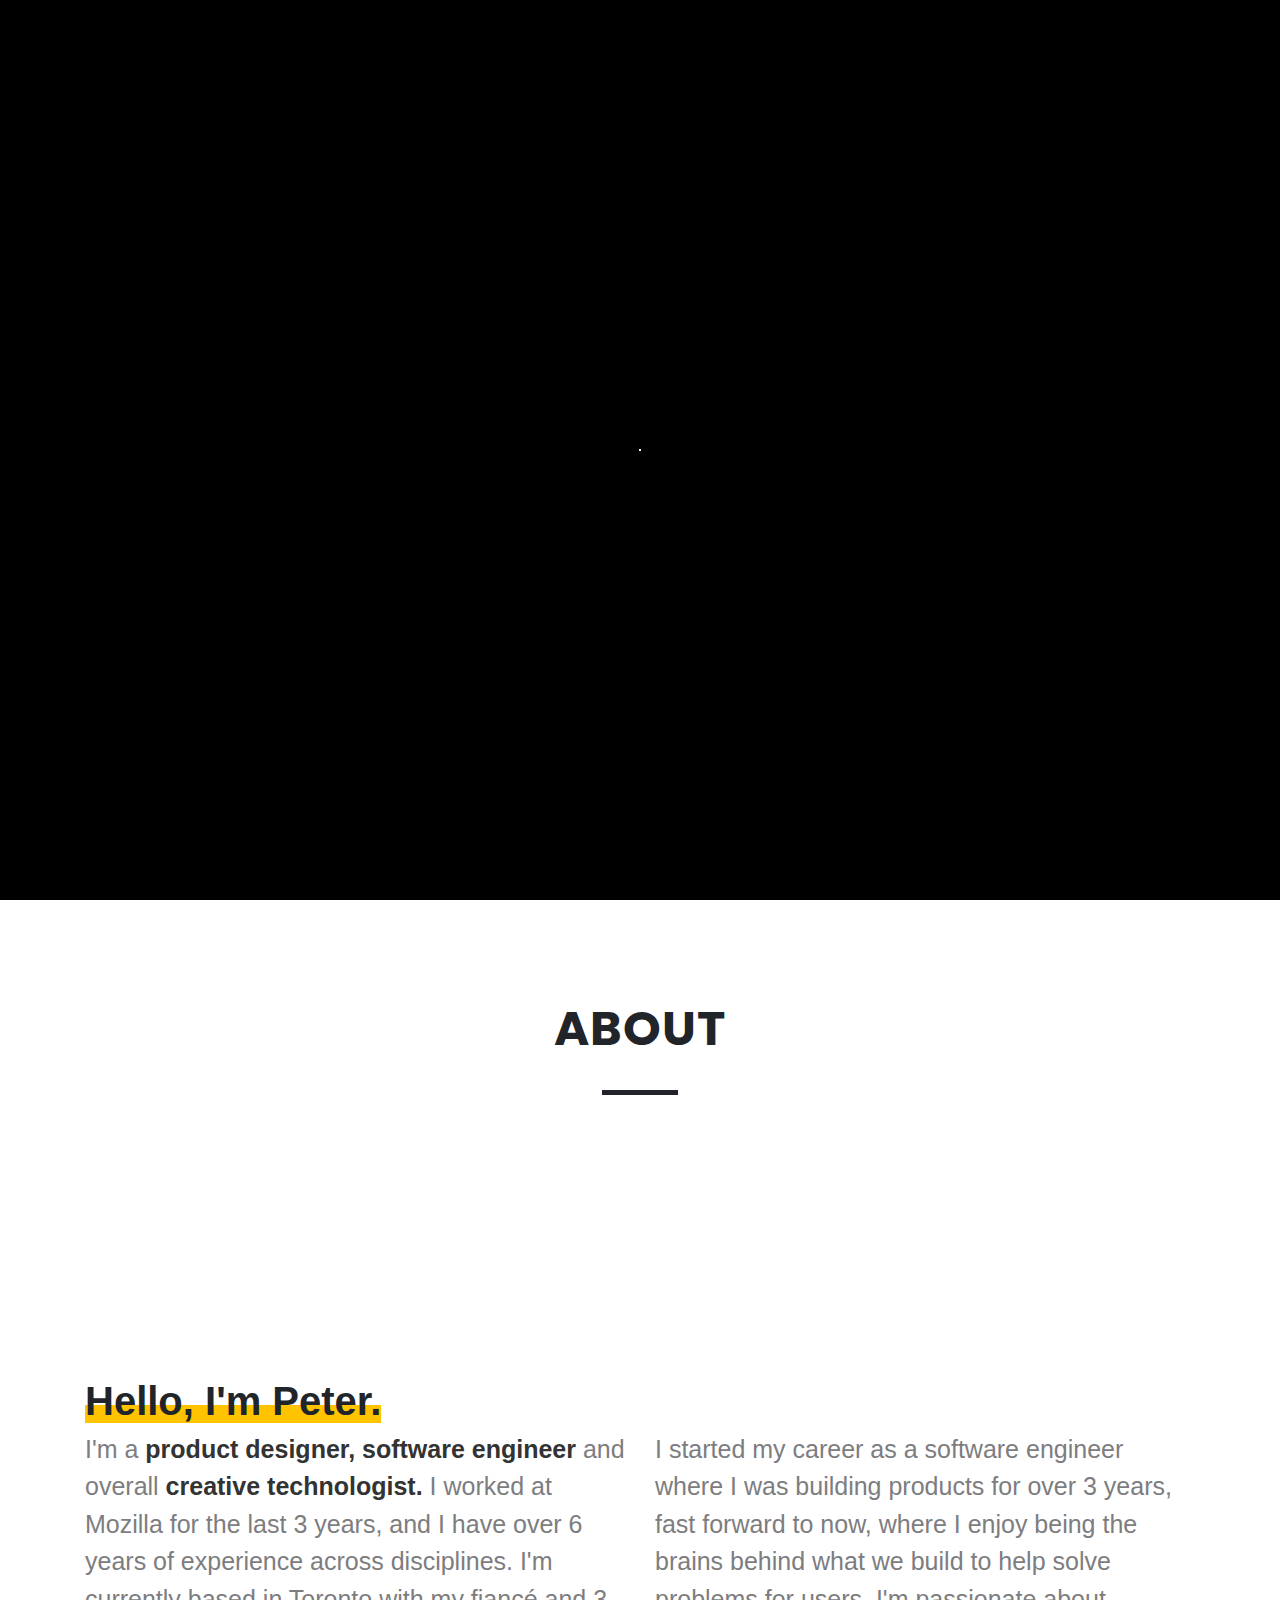
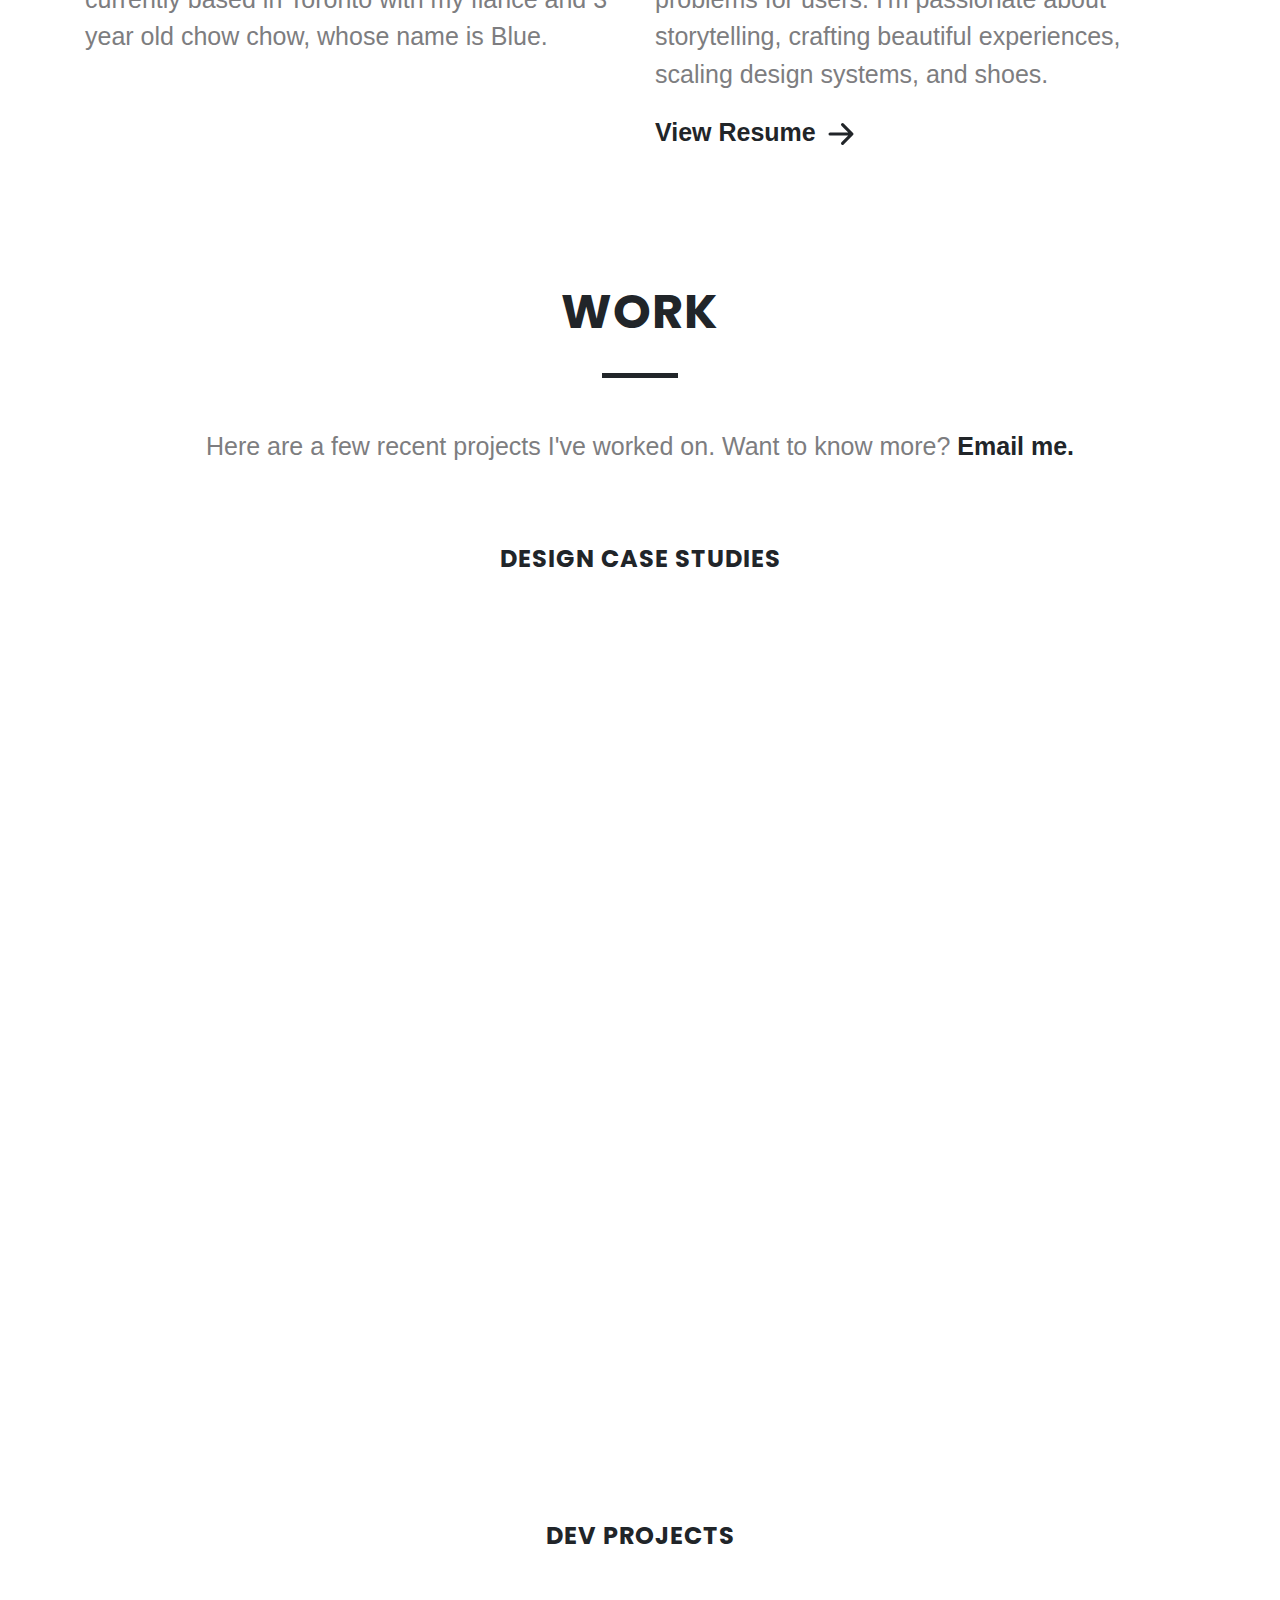
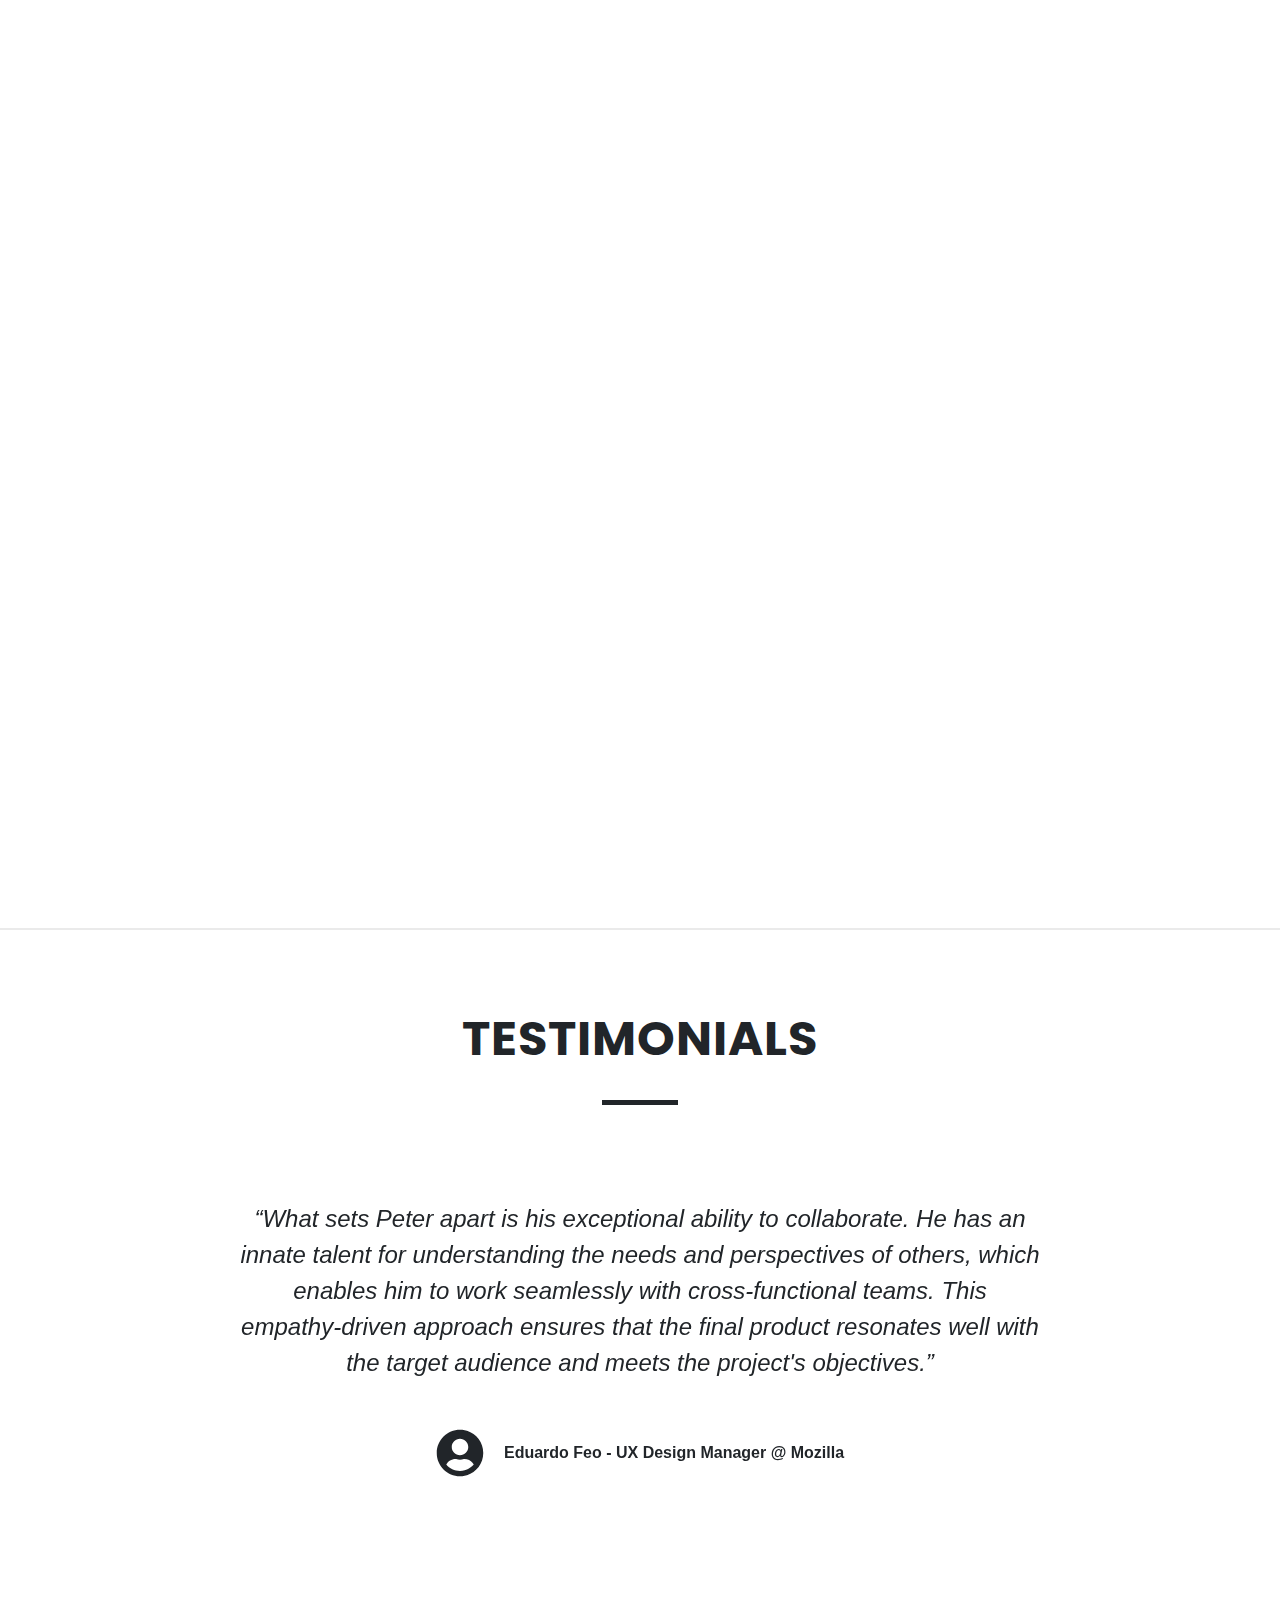
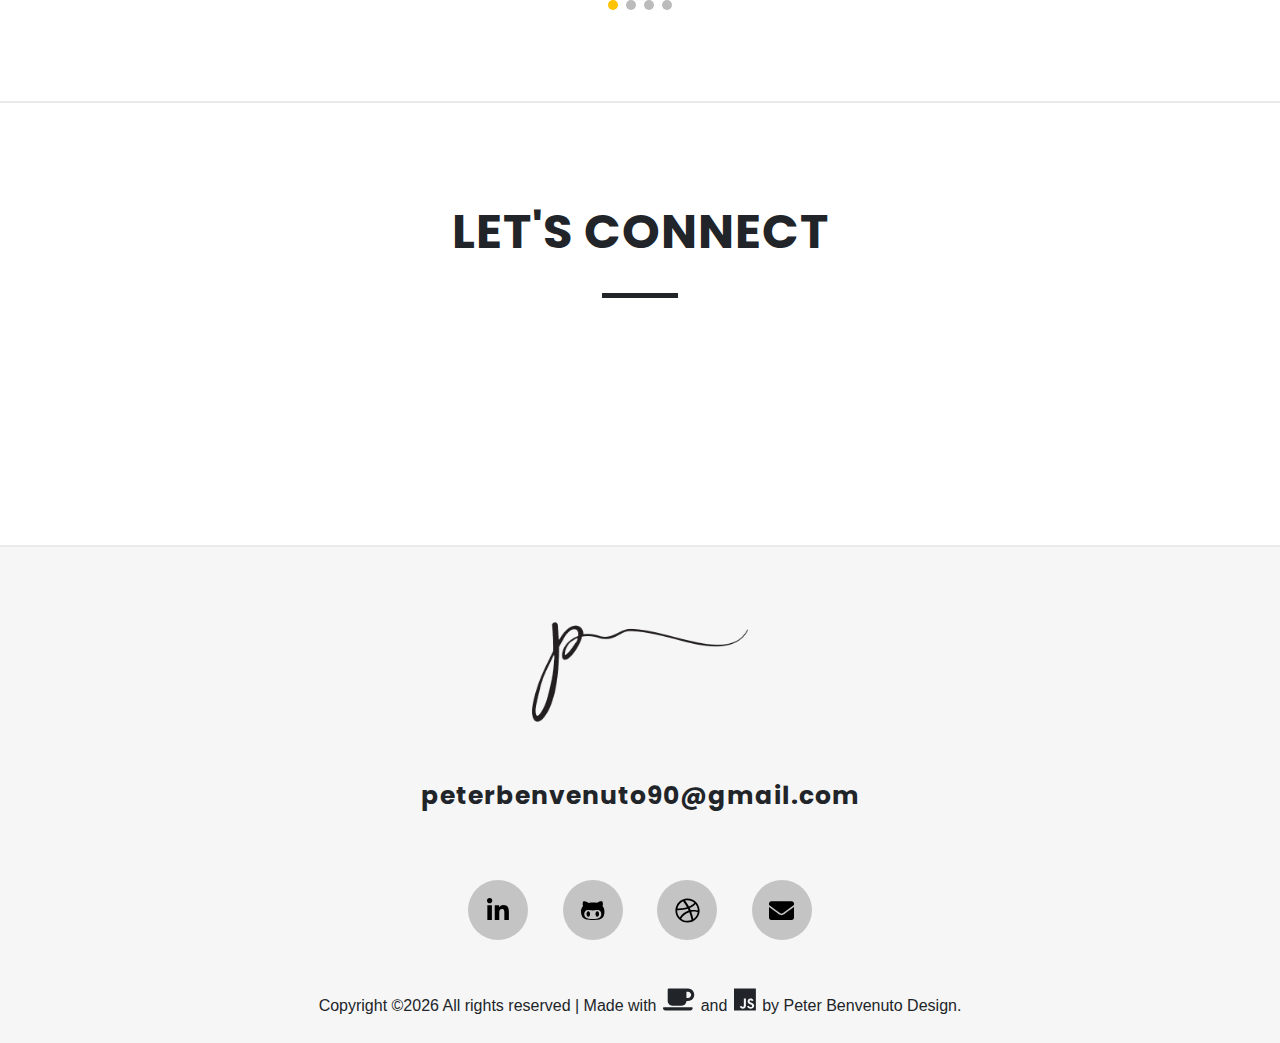
==== commit 6827ff16: "new review" ====
--- a/index.html
+++ b/index.html
@@ -278,7 +278,7 @@
 						<div class="testimonial">
 			
 						<blockquote class="mb-5">
-							<p>&ldquo;So grateful and always will be on Team Peter. 👏 Your continual drive for the user and self initiative is beyond compare. I learned a lot from you on how to deeply collaborate and support your team. Thanks for always stepping up to tackle anything.&rdquo;</p>
+							<p>&ldquo;I had the privilege to work with and manage Peter for three years. Peter is a full stack powerhouse designer and extremely collaborative leader. Peter consistently demonstrated strong initiative and accountability for anything he touched. He is an expert at strategic problem-solving and user-centered systems thinking. He always grounded conversations with user data and insights and has a deep passion for inclusion and accessibility in all of his work.&rdquo;</p>
 						</blockquote>
 						<figure class="mb-4 d-flex align-items-center justify-content-center">
 							<div>
